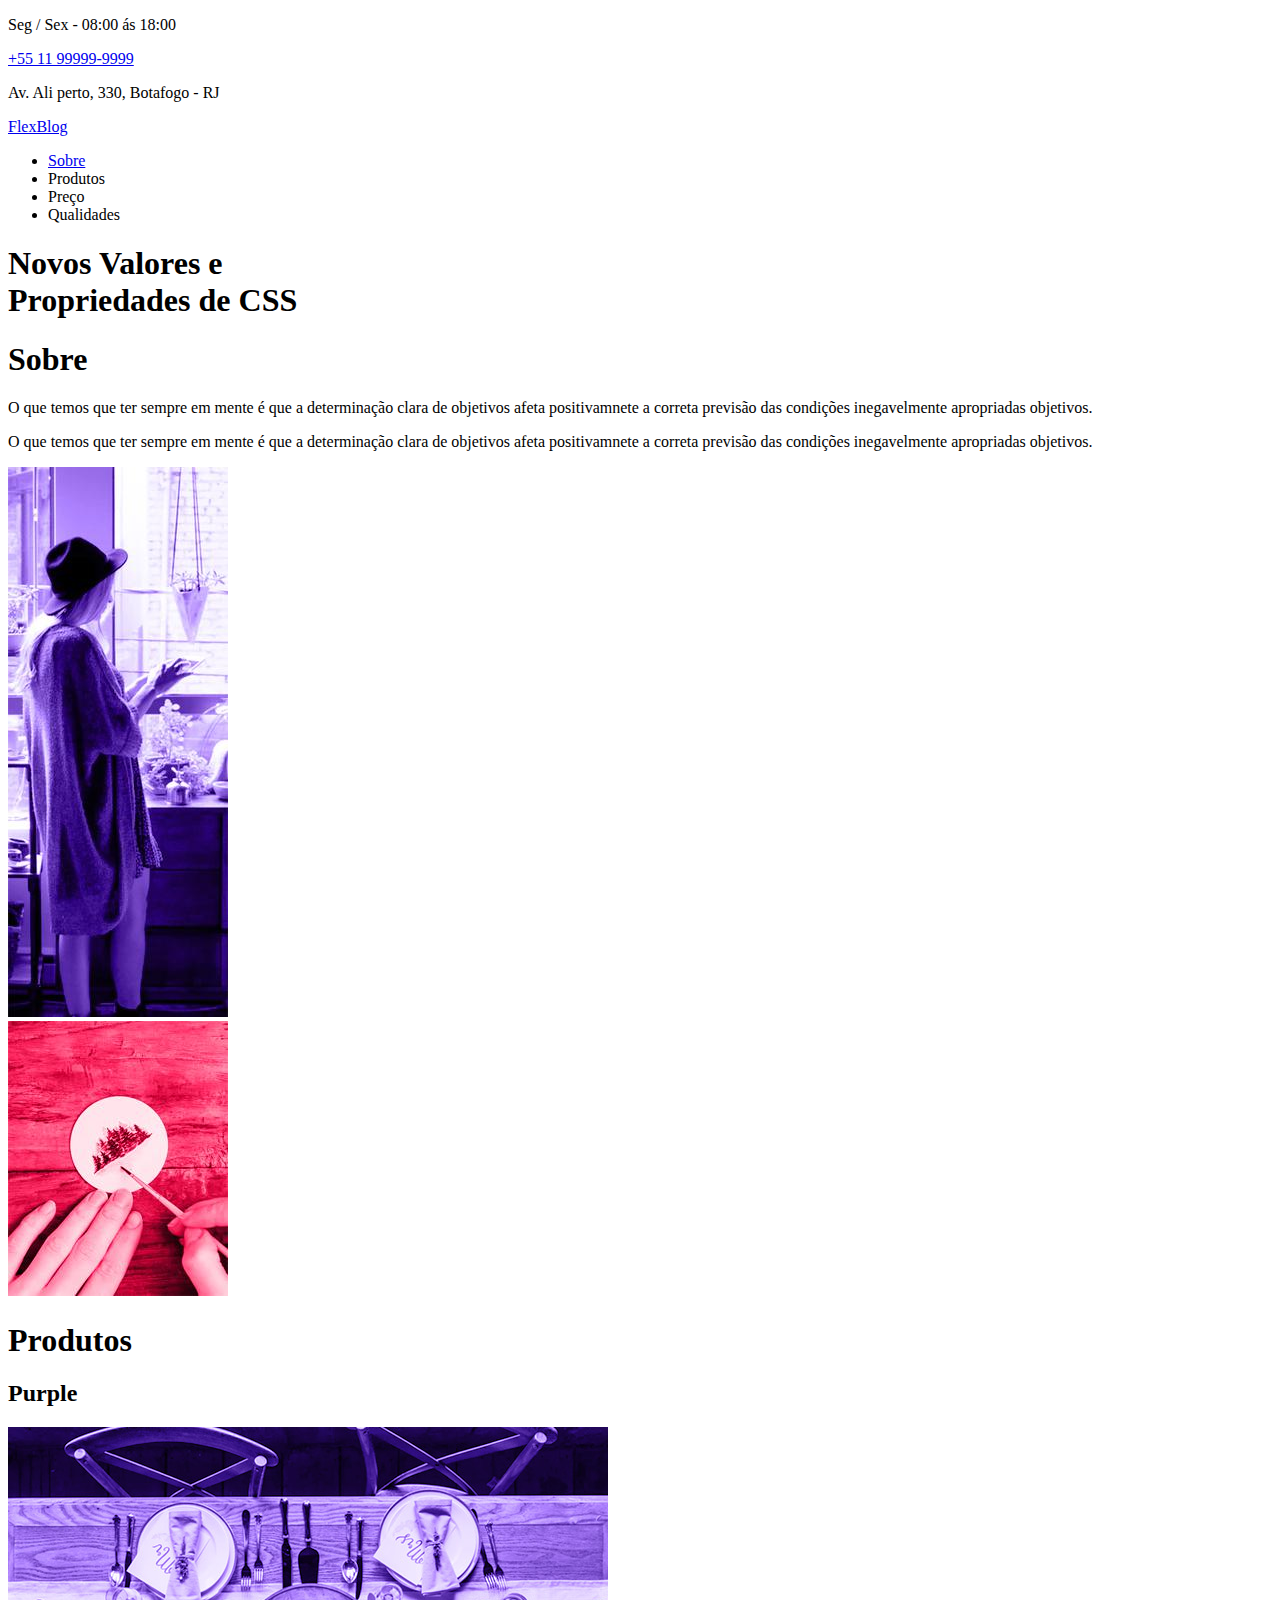
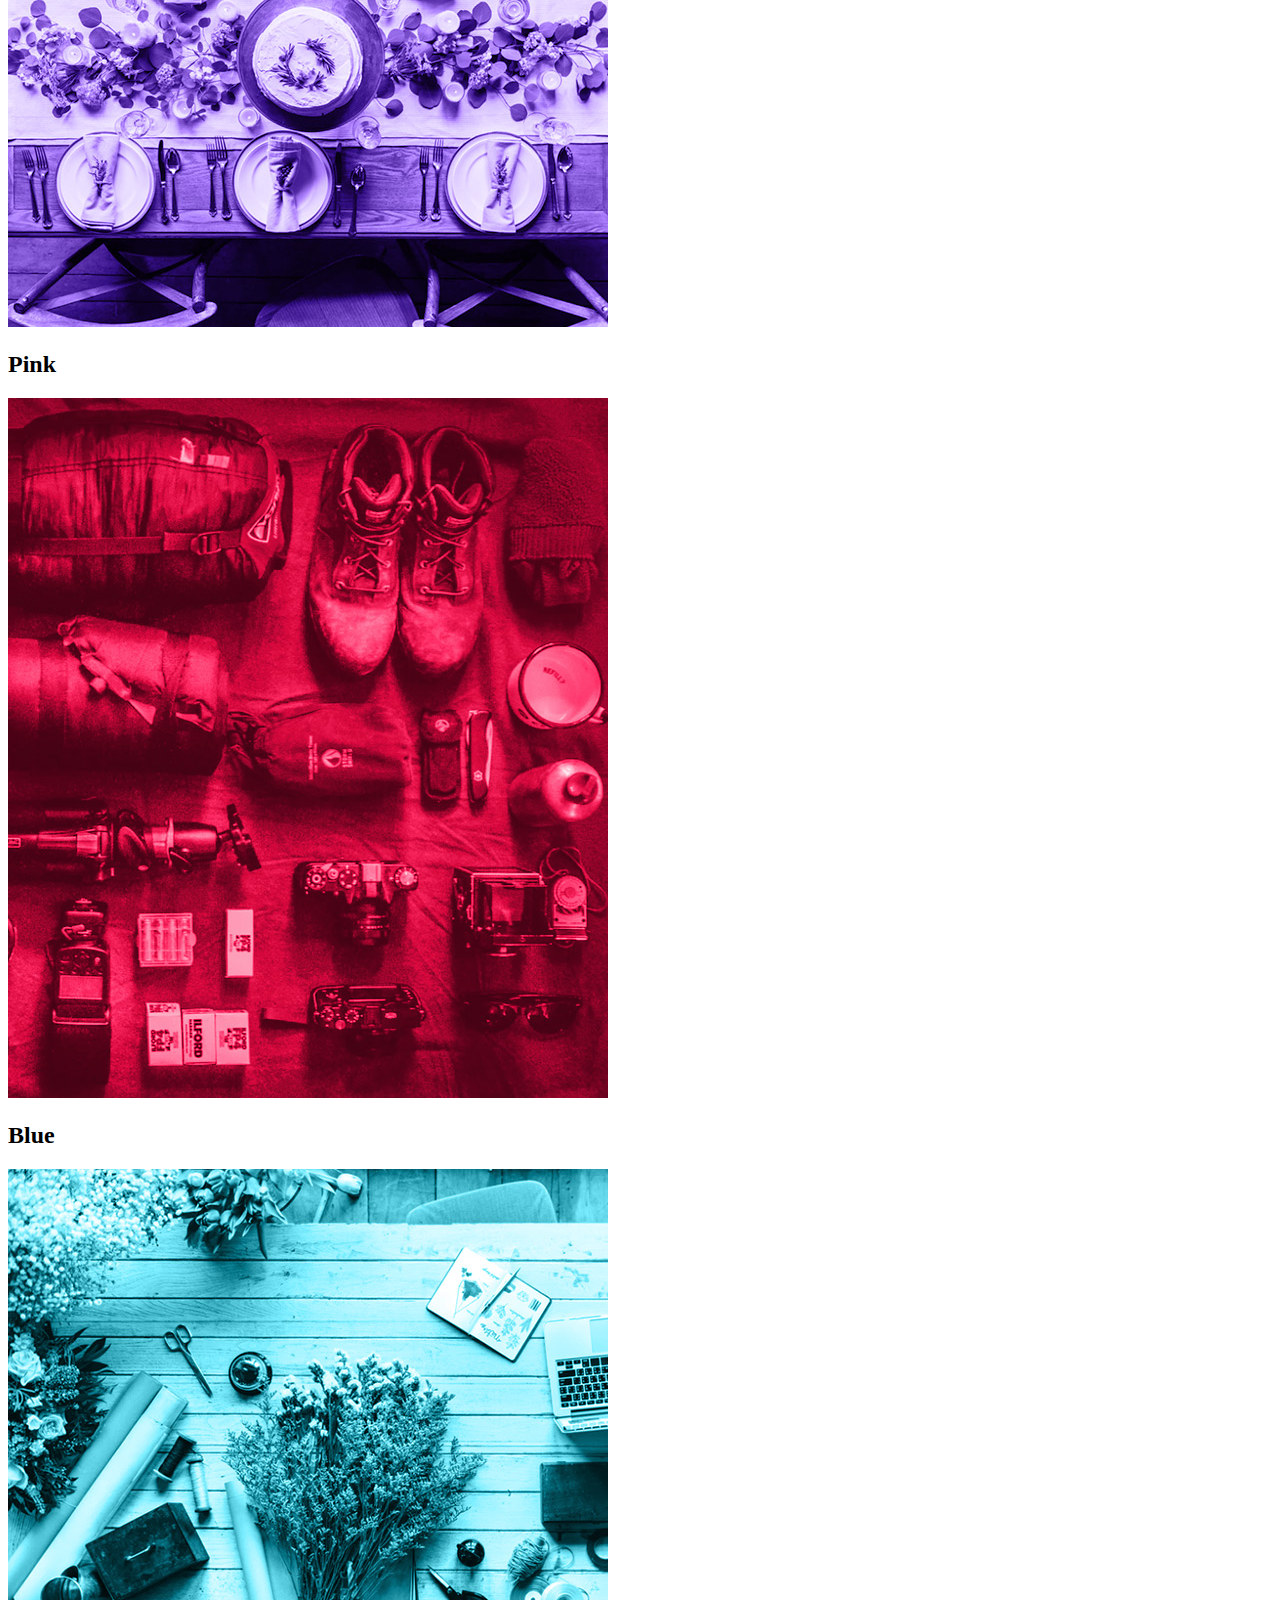
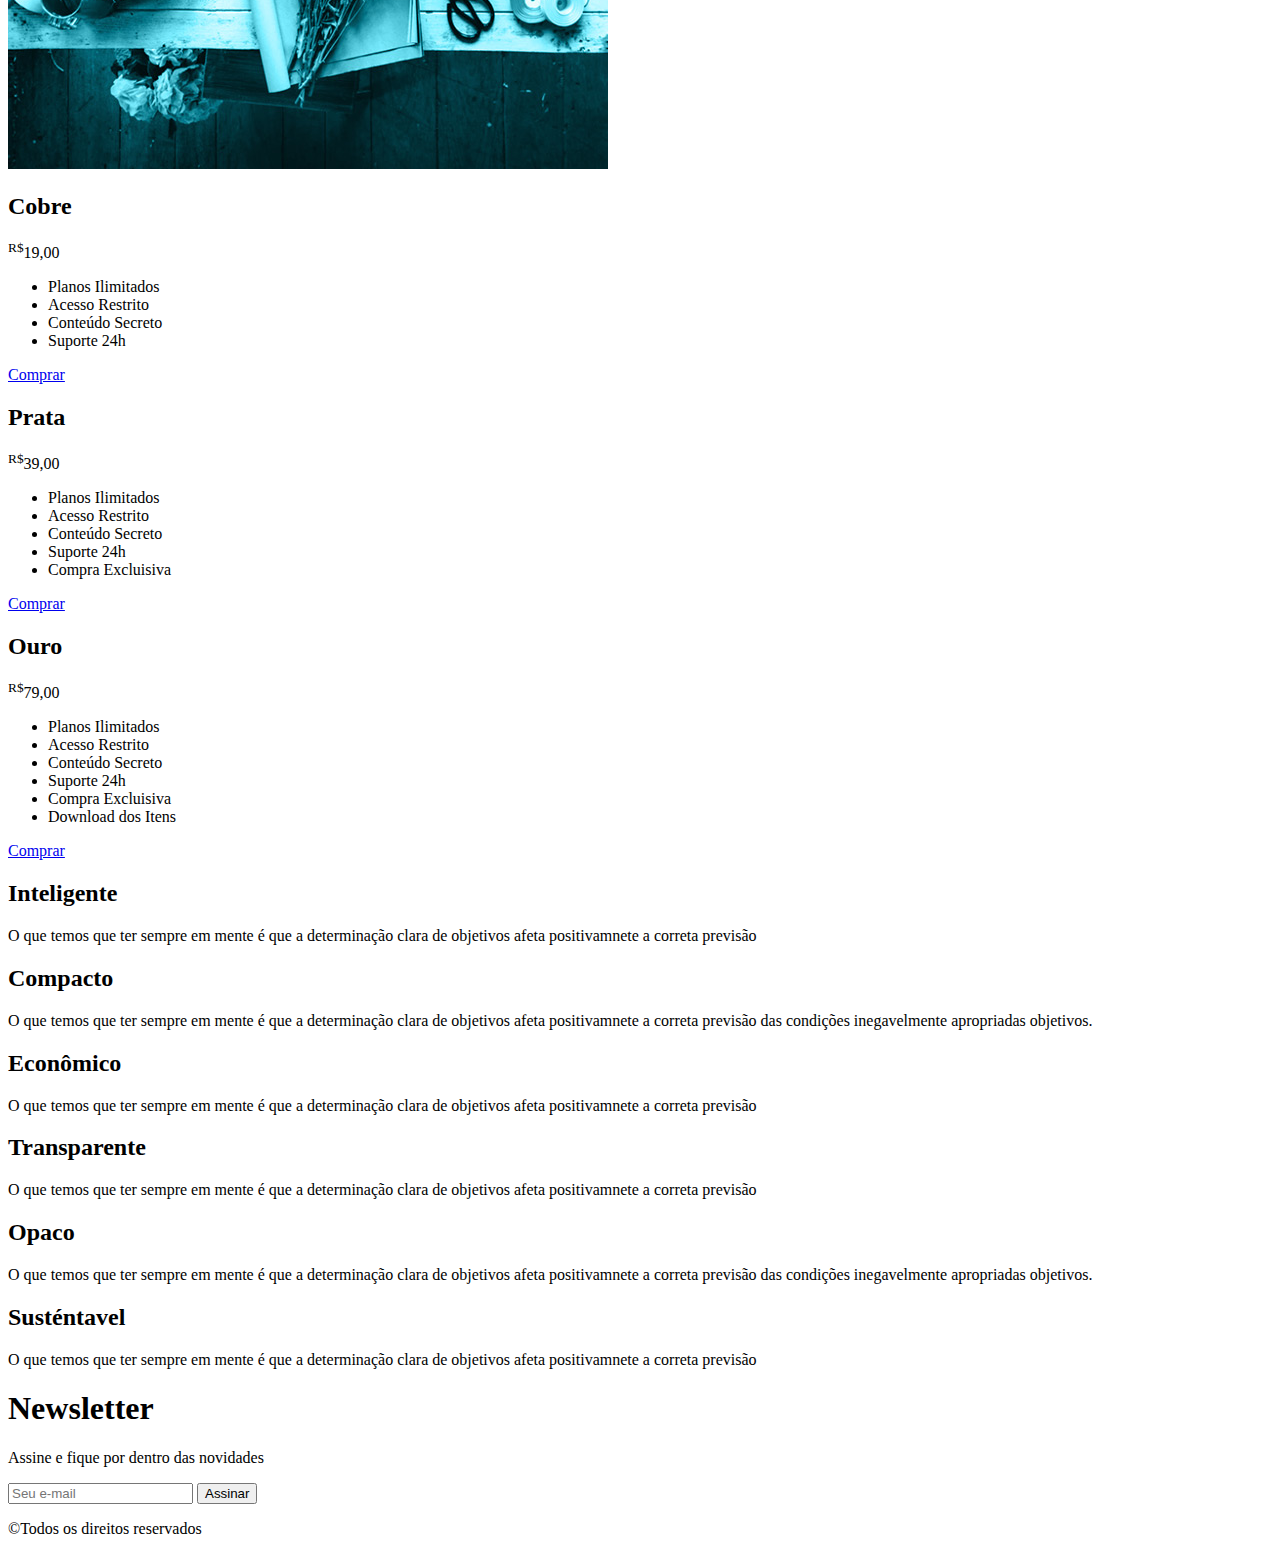
==== Projeto-Flex-Box-Origamid/index.html @ cc6c04fa "Esqueleto HTML do projeto FlexBlog do curso de flexbox da plataforma origamid" ====
<!DOCTYPE html>
<html lang="en">
<head>
  <meta charset="UTF-8">
  <meta name="viewport" content="width=device-width, initial-scale=1.0, shrink-to-fit=no">
  <link rel="stylesheet" href="css/style.css">
  <link rel="preconnect" href="https://fonts.googleapis.com">
<link rel="preconnect" href="https://fonts.gstatic.com" crossorigin>
<link href="https://fonts.googleapis.com/css2?family=Nunito:ital,wght@0,400;0,700;1,400&display=swap" rel="stylesheet">
  <title>FlexBlog</title>
</head>
<body>

  <div class="superinfo-bg">
    <div class="superinfo">
      <p>Seg / Sex - 08:00  ás 18:00 </p>
      <a href="tel:+5511999999999"> +55 11 99999-9999</a>
      <p>Av. Ali perto, 330, Botafogo - RJ </p>
    </div>

    <header class="menu-bg">
      <div class="menu">
        <div class="menu-logo">
          <a href="#">FlexBlog</a>
        </div>
        <nav>
          <ul>
            <li><a href="#sobre">Sobre</a></li>
            <li><a href="#produtos"></a>Produtos</li>
            <li><a href="#preco"></a>Preço</li>
            <li><a href="#qualidades"></a>Qualidades</li>
          </ul>
        </nav>
      </div>
    </header>

    <H1 class="introducao">Novos Valores e <br> Propriedades de CSS</H1>

      <section class="sobre" id="sobre">
        <div class="sobre-info">
          <h1>Sobre </h1>
          <P>O que temos que ter sempre em mente é que a determinação clara de objetivos  afeta positivamnete a correta previsão das condições  inegavelmente apropriadas objetivos.</P>
          <P>O que temos que ter sempre em mente é que a determinação clara de objetivos  afeta positivamnete a correta previsão das condições  inegavelmente apropriadas objetivos.</P>
        </div>
        <div class="sobre-img">
          <img src="img/sobre1.jpg" alt="sobre 1">
        </div>
        <div class="sobre-img">
          <img src="img/sobre2.jpg" alt="sobre 2">
        </div>
      </section>

      <section  class="produtos" id="produtos">
        <h1>Produtos</h1>
        <div class="produtos-container">
          <div class="produtos-item purple" >
            <h2>Purple</h2>
            <img src="img/produtos1.jpg" alt="produto 1">
          </div>
          <div class="produtos-item pink" >
            <h2>Pink</h2>
            <img src="img/produtos2.jpg" alt="produto 3">
          </div>
          <div class="produtos-item blue" >
            <h2>Blue</h2>
            <img src="img/produtos3.jpg" alt="produto 3">
          </div>
        </div>
      </section>

      <section class="preco" id="preco">
        <div class="preco-item">
          <h2>Cobre</h2>
          <span><sup>R$</sup>19,00</span>
       
        <ul>
          <li>Planos Ilimitados</li>
          <li>Acesso Restrito</li>
          <li>Conteúdo Secreto</li>
          <li>Suporte 24h</li>
        </ul>
        <a href="#">Comprar</a>
      </div>
      </section>
      
      <section class="preco" id="preco">
        <div class="preco-item">
          <h2>Prata</h2>
          <span><sup>R$</sup>39,00</span>
       
        <ul>
          <li>Planos Ilimitados</li>
          <li>Acesso Restrito</li>
          <li>Conteúdo Secreto</li>
          <li>Suporte 24h</li>
          <li>Compra Excluisiva</li>
        </ul>
        <a href="#">Comprar</a>
      </div>
      </section>

      <section class="preco" id="preco">
        <div class="preco-item">
          <h2>Ouro</h2>
          <span><sup>R$</sup>79,00</span>
       
        <ul>
          <li>Planos Ilimitados</li>
          <li>Acesso Restrito</li>
          <li>Conteúdo Secreto</li>
          <li>Suporte 24h</li>
          <li>Compra Excluisiva</li>
          <li>Download dos Itens</li>
        </ul>
        <a href="#">Comprar</a>
      </div>
      </section>

      <section class="qualidade" id="qualidade">
        <div class="qualidade-info">
          <h2>Inteligente</h2>
          <p>O que temos que ter sempre em mente é que a determinação clara de objetivos  afeta positivamnete a correta previsão </p>
        </div>
        <div class="qualidade-info">
          <h2>Compacto</h2>
          <p>O que temos que ter sempre em mente é que a determinação clara de objetivos  afeta positivamnete a correta previsão das condições  inegavelmente apropriadas objetivos. </p>
        </div>
        <div class="qualidade-info">
          <h2>Econômico</h2>
          <p>O que temos que ter sempre em mente é que a determinação clara de objetivos  afeta positivamnete a correta previsão </p>
        </div> 
        <div class="qualidade-info">
          <h2>Transparente</h2>
          <p>O que temos que ter sempre em mente é que a determinação clara de objetivos  afeta positivamnete a correta previsão </p>
        </div>
        <div class="qualidade-info">
          <h2>Opaco</h2>
          <p>O que temos que ter sempre em mente é que a determinação clara de objetivos  afeta positivamnete a correta previsão das condições  inegavelmente apropriadas objetivos.</p>
        </div>
        <div class="qualidade-info">
          <h2>Susténtavel</h2>
          <p>O que temos que ter sempre em mente é que a determinação clara de objetivos  afeta positivamnete a correta previsão </p>
        </div>
      </section>

      <section class="newsletter">
        <div class="newsletter-info">
          <h1>Newsletter</h1>
          <p>Assine e fique por dentro das novidades</p>
          <form action="" class="newsletter-form">
           <input type="text" placeholder="Seu e-mail">
           <button type="submit">Assinar</button>
          </form>
        </div>
      </section>
      <footer class="footer">
        <p> &copy;Todos os direitos reservados </p>
      </footer>
</body>
</html>
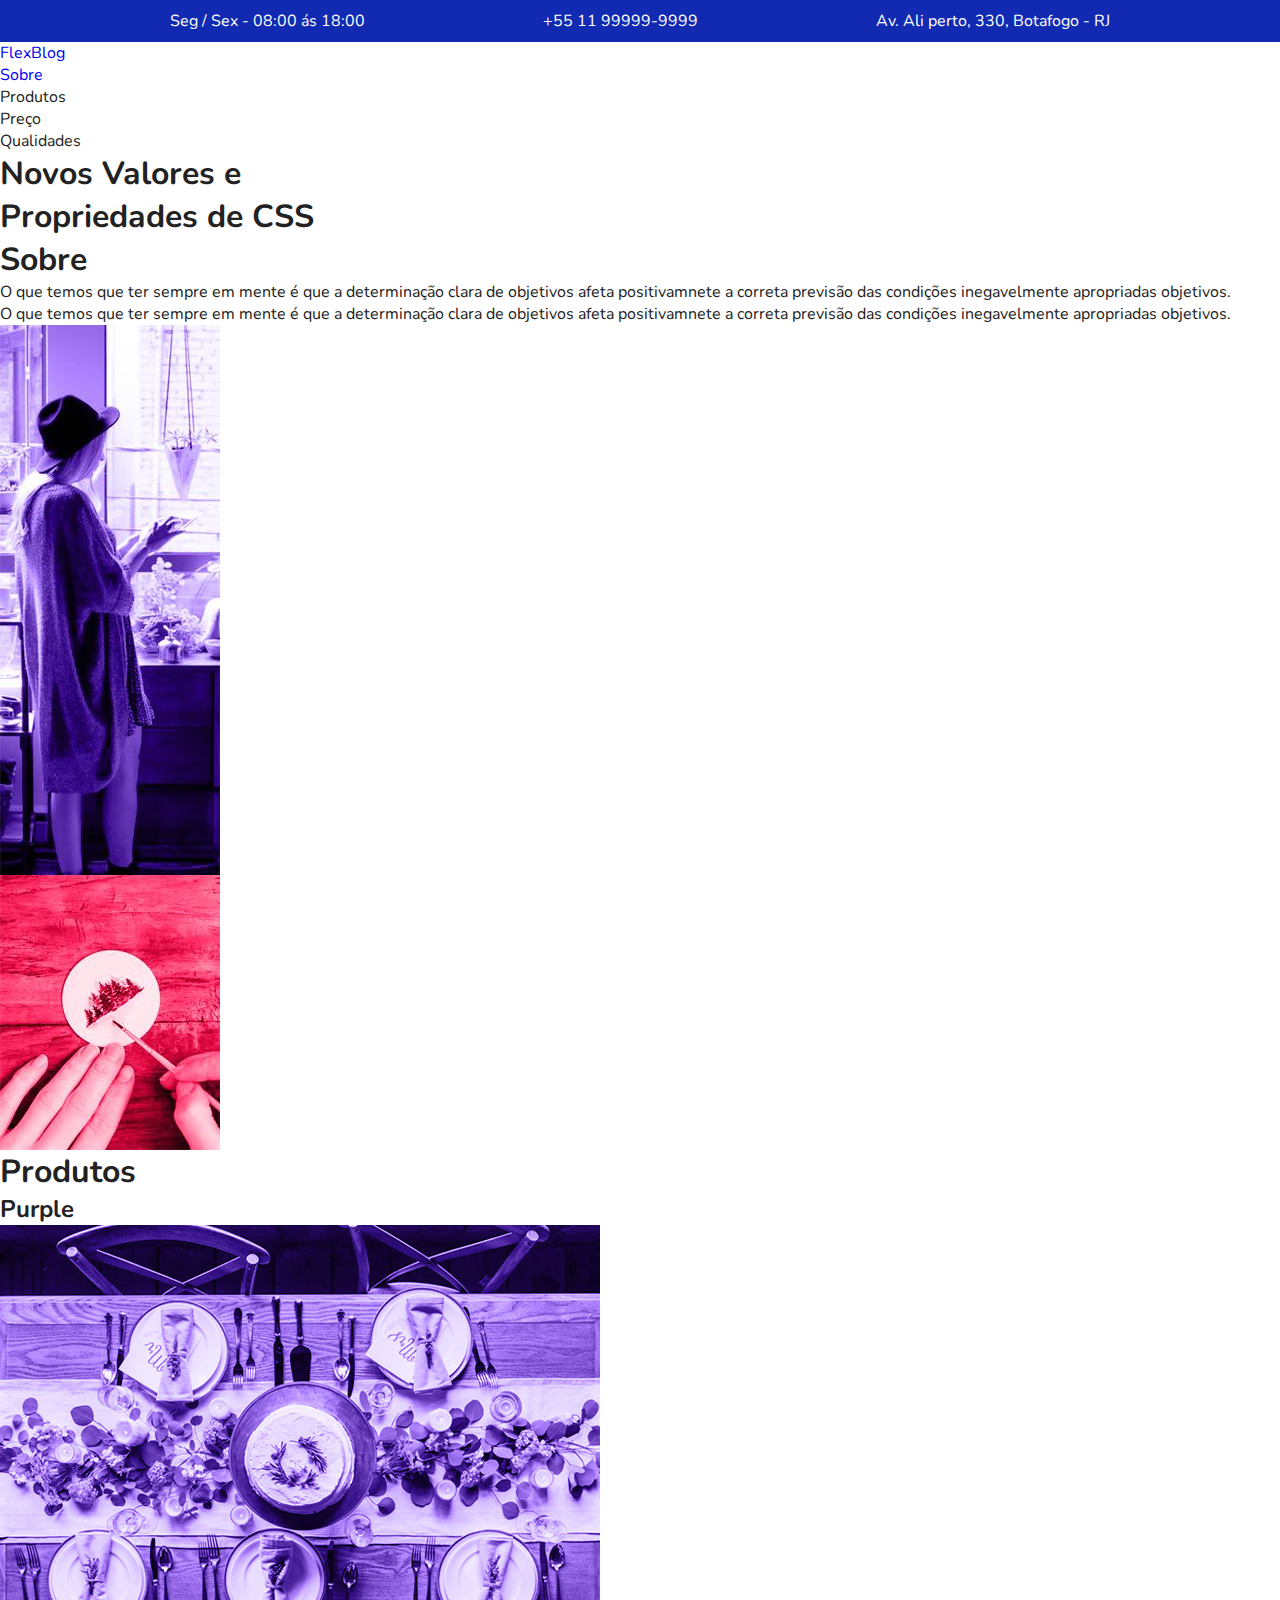
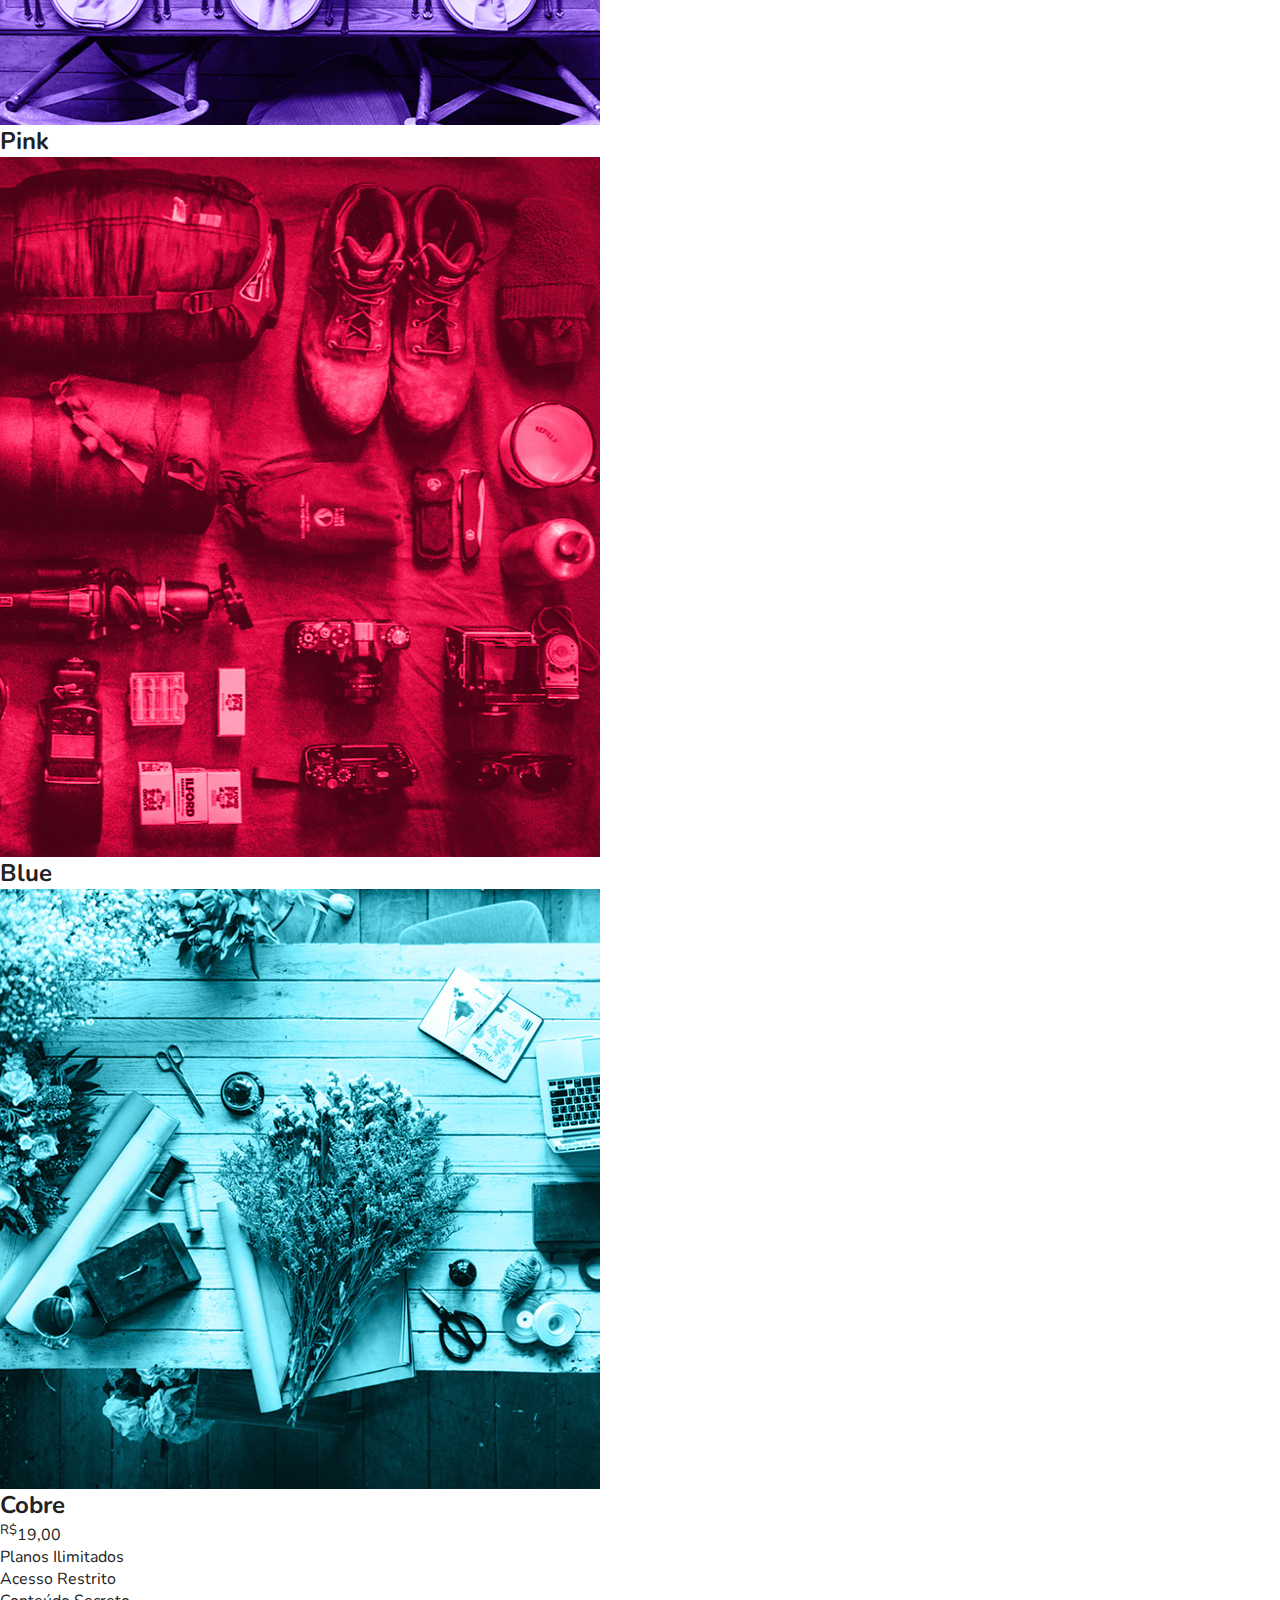
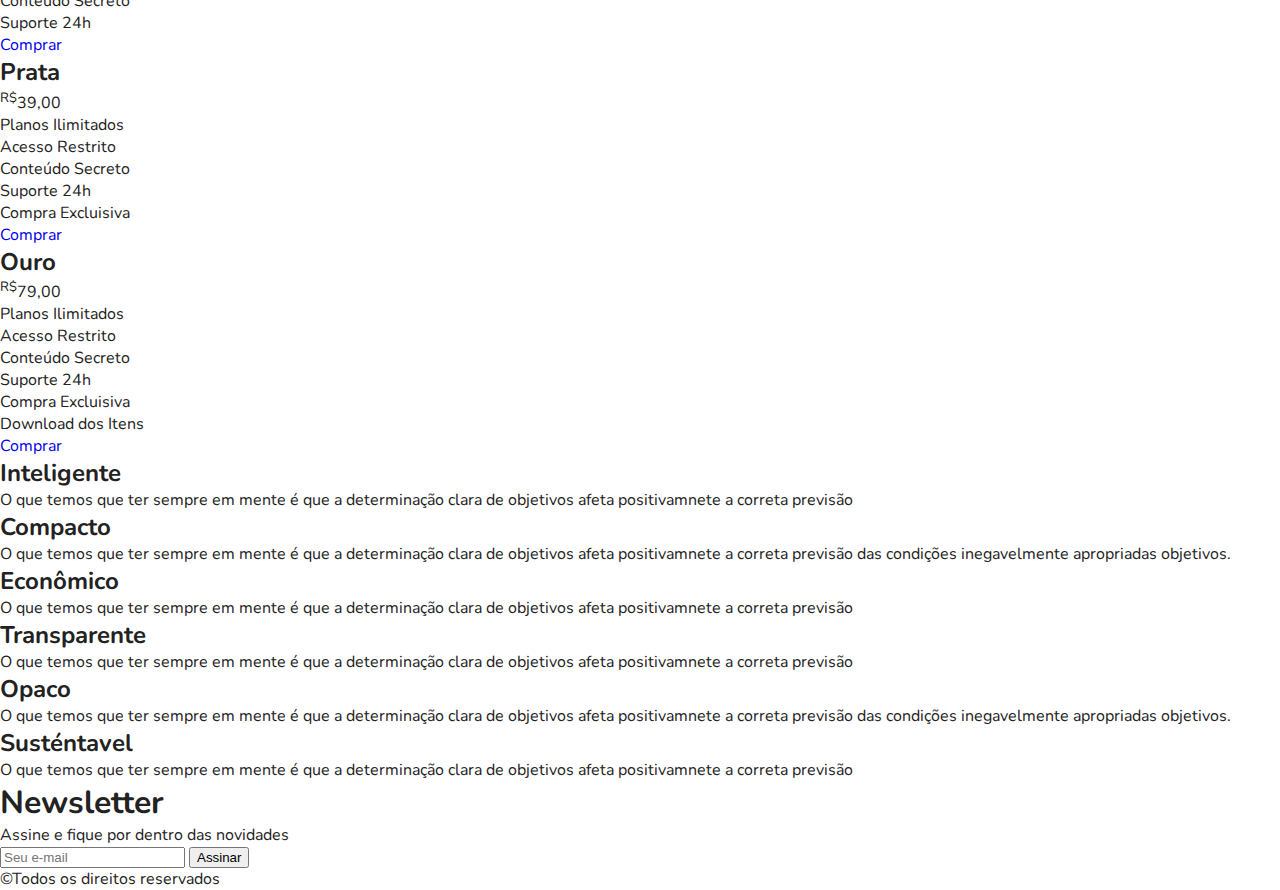
==== commit 0c1184b1: "Adicionando os primeiros estilos" ====
--- a/Projeto-Flex-Box-Origamid/index.html
+++ b/Projeto-Flex-Box-Origamid/index.html
@@ -16,6 +16,7 @@
       <p>Seg / Sex - 08:00  ás 18:00 </p>
       <a href="tel:+5511999999999"> +55 11 99999-9999</a>
       <p>Av. Ali perto, 330, Botafogo - RJ </p>
+    </div>
     </div>
 
     <header class="menu-bg">
--- a/Projeto-Flex-Box-Origamid/css/style.css
+++ b/Projeto-Flex-Box-Origamid/css/style.css
@@ -0,0 +1,41 @@
+body, h1, h2, p, ul, li, a{
+  margin: 0px;
+  padding: 0px;
+}
+body{
+  font-family:"Nunito"!important;
+  color: #222;
+
+}
+li {
+  list-style: none;
+}
+a{
+  text-decoration: none;
+}
+ img{
+  display: block;
+  max-width: 100%;
+ }
+ *{
+  box-sizing: border-box;
+ }
+ /* Superinfo */
+ .superinfo-bg{
+  background: #122ab2;
+  color: white;
+ }
+ .superinfo{
+  max-width: 960px;
+  margin: 0 auto;
+  display: flex;
+  justify-content: space-between;
+  flex-wrap: wrap;
+  padding-top: 10px;
+ }
+ .superinfo p, .superinfo a{
+  margin: 0 10px 10px 10px;
+ }
+.superinfo a {
+  color: white;
+}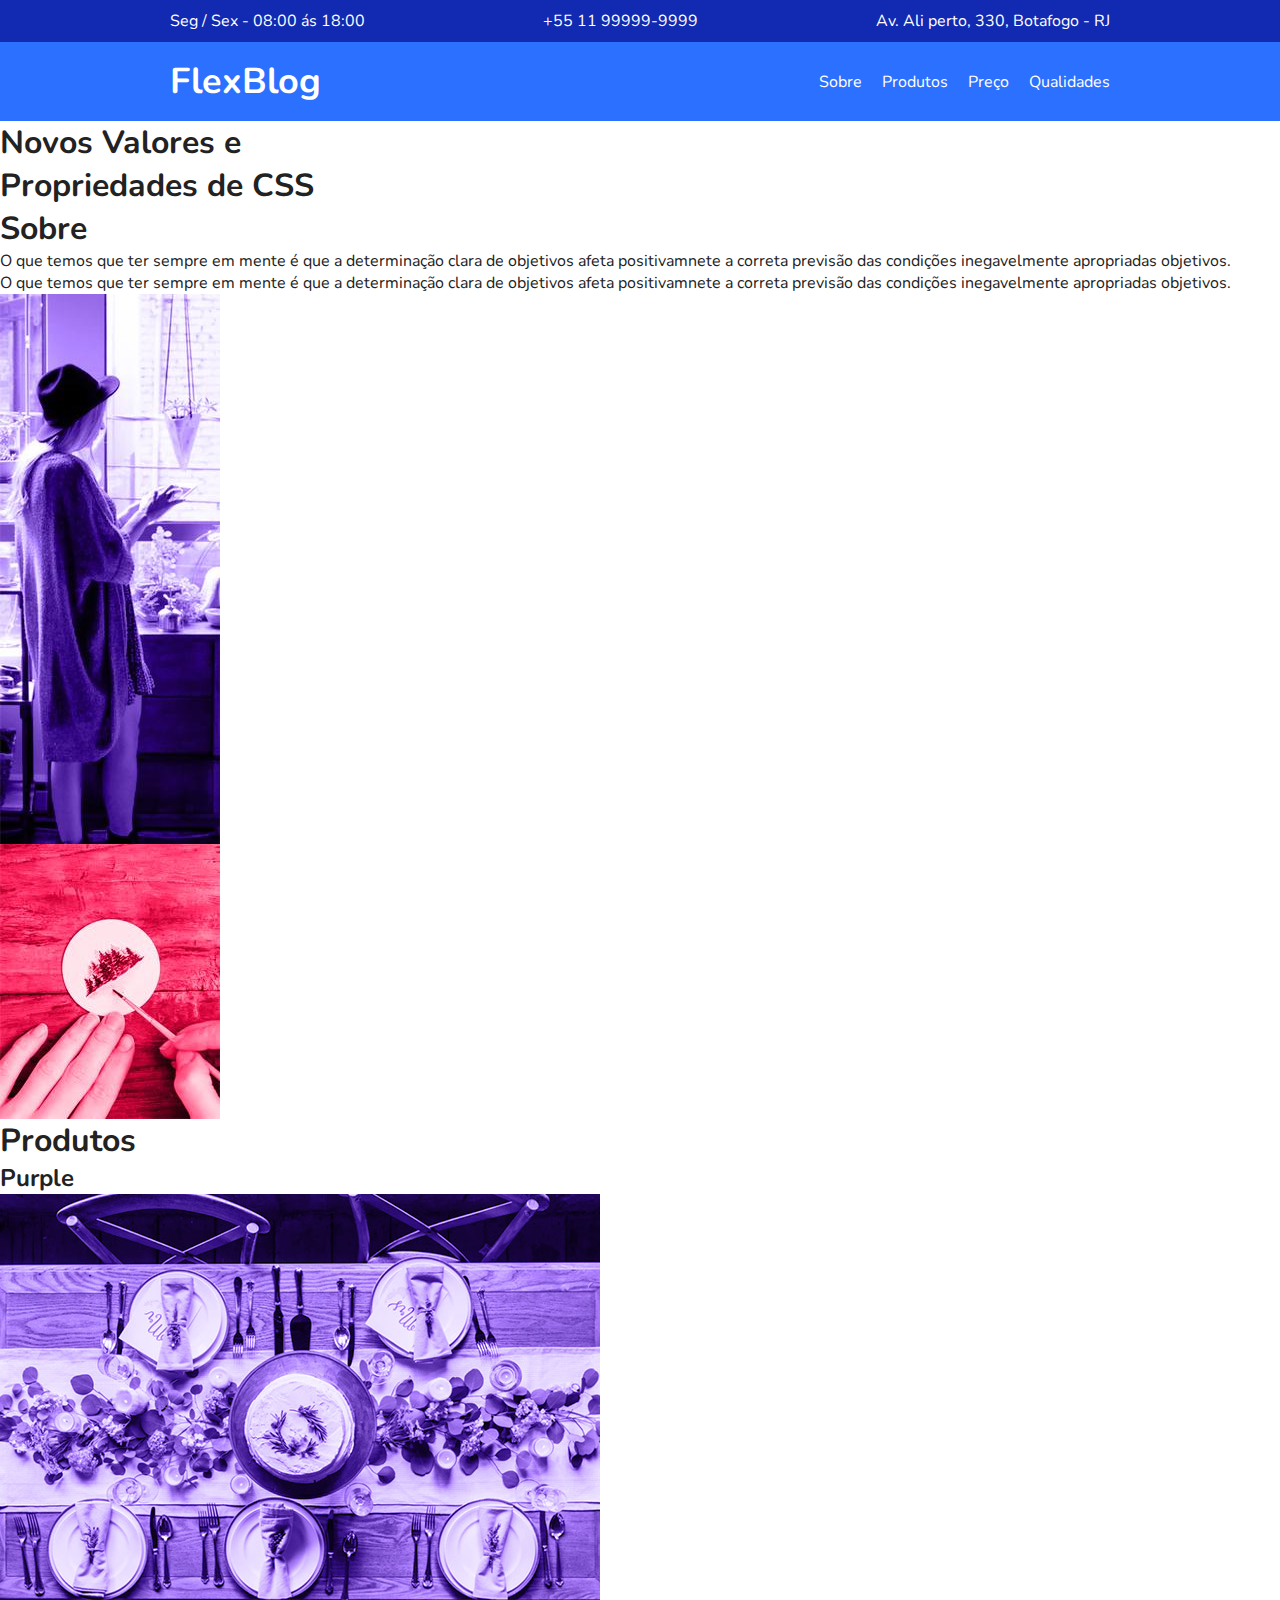
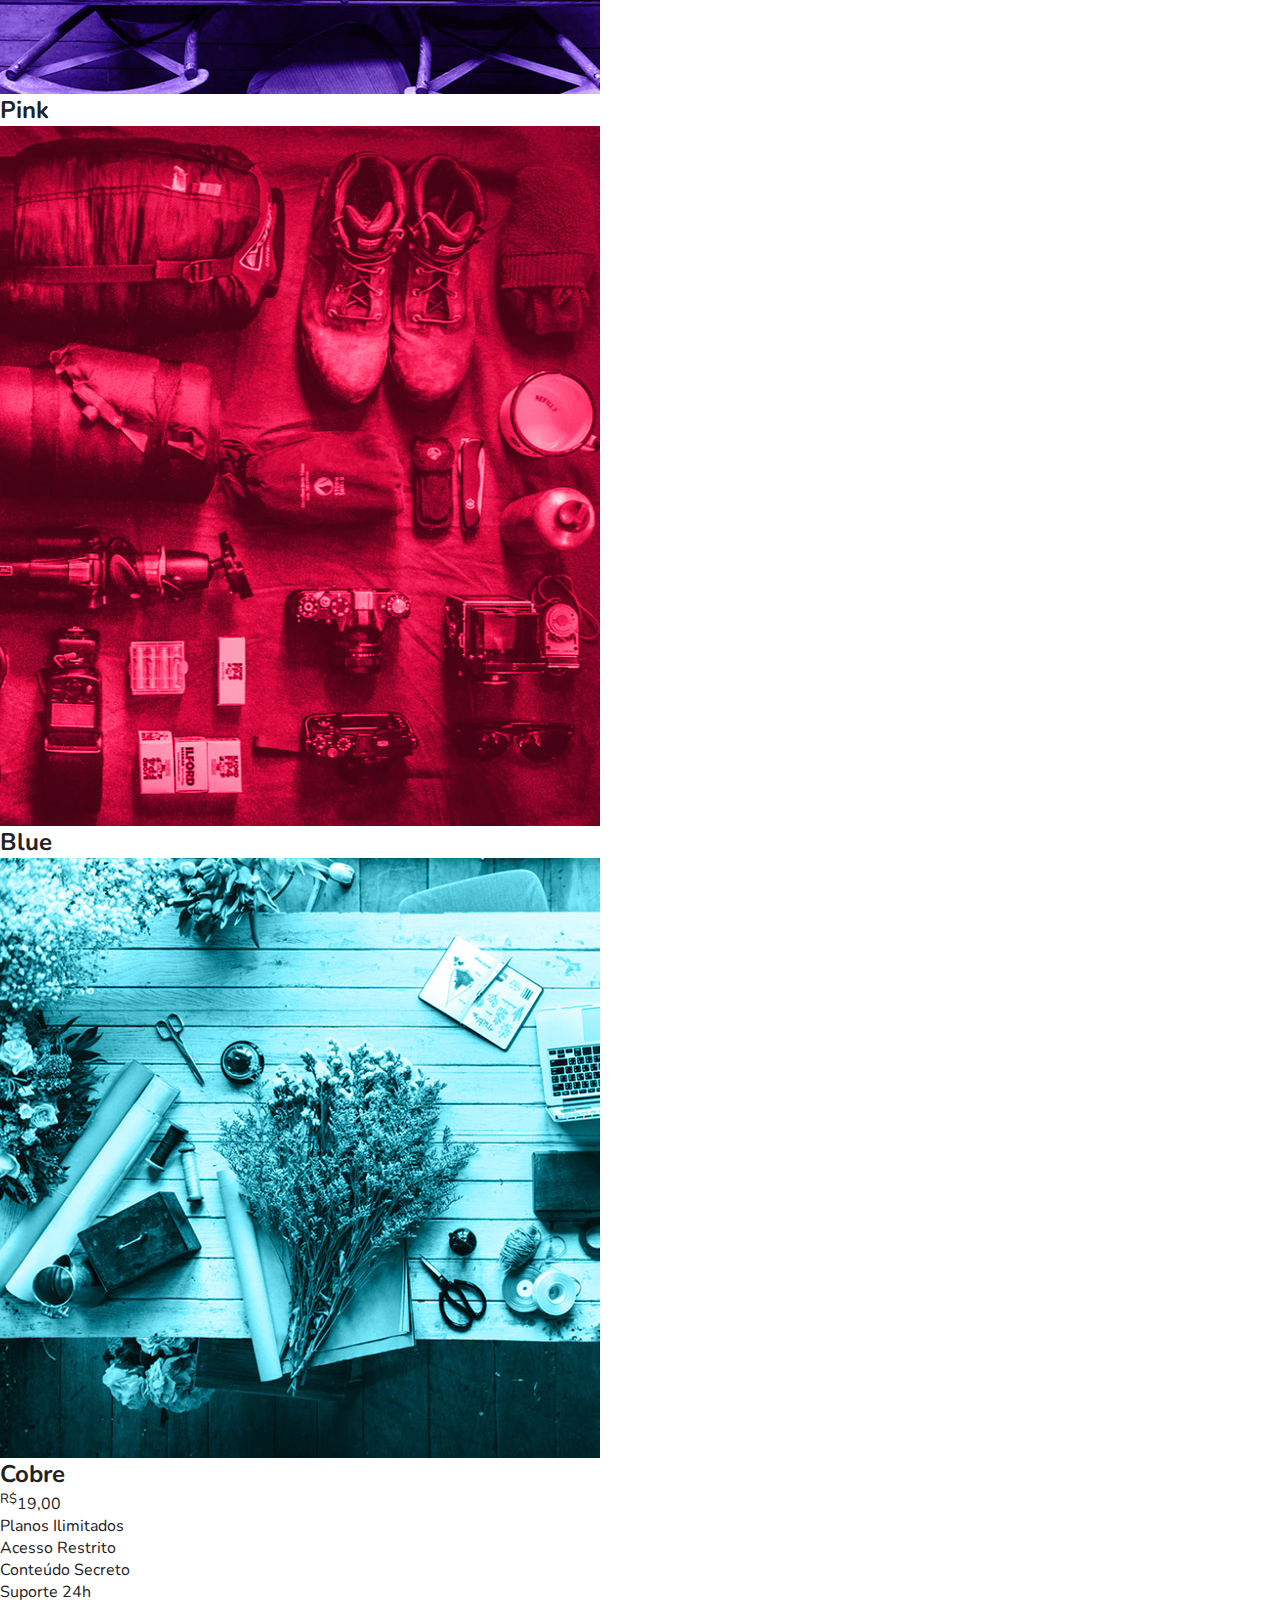
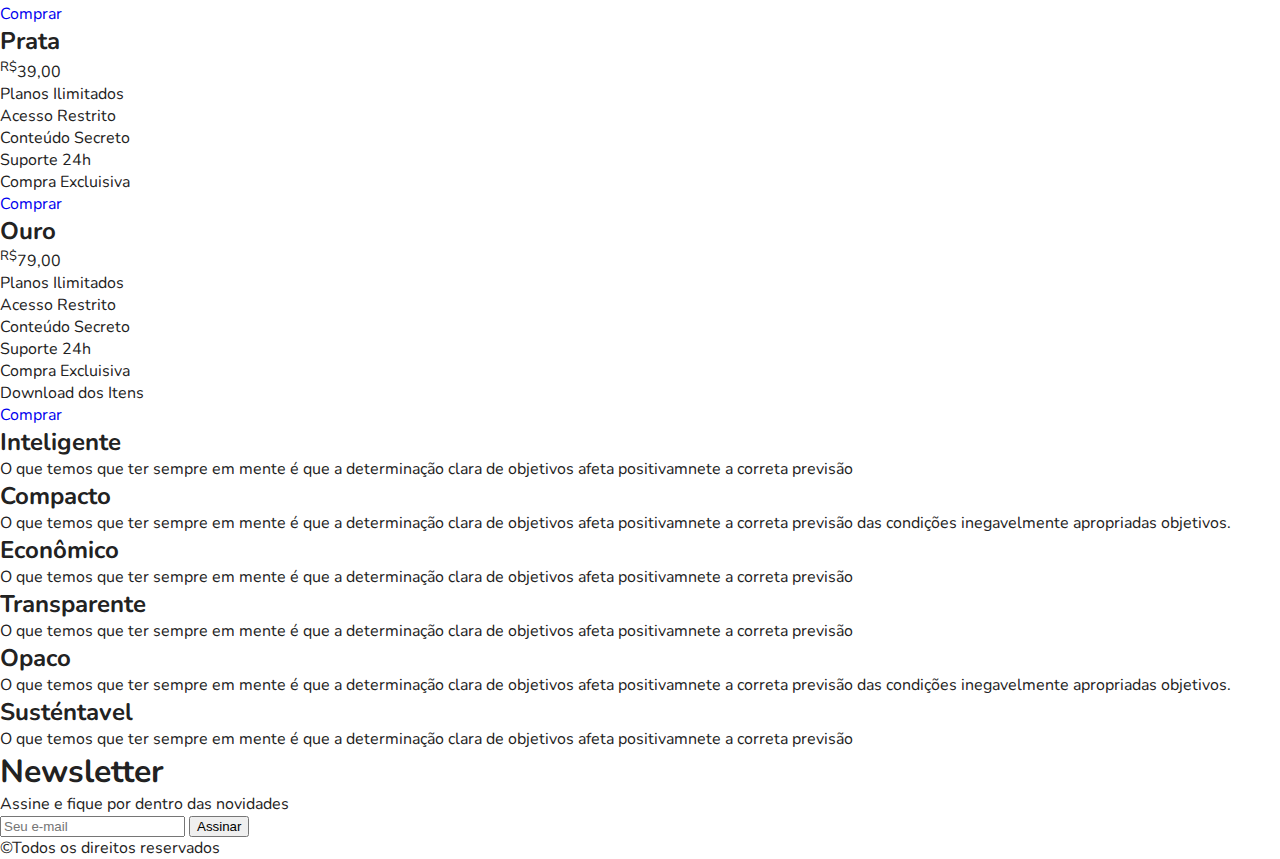
==== commit f3426103: "Estilizando o menu" ====
--- a/Projeto-Flex-Box-Origamid/index.html
+++ b/Projeto-Flex-Box-Origamid/index.html
@@ -1,5 +1,5 @@
 <!DOCTYPE html>
-<html lang="en">
+<html lang="pt-br">
 <head>
   <meta charset="UTF-8">
   <meta name="viewport" content="width=device-width, initial-scale=1.0, shrink-to-fit=no">
@@ -24,12 +24,12 @@
         <div class="menu-logo">
           <a href="#">FlexBlog</a>
         </div>
-        <nav>
+        <nav class="menu-nav">
           <ul>
             <li><a href="#sobre">Sobre</a></li>
-            <li><a href="#produtos"></a>Produtos</li>
-            <li><a href="#preco"></a>Preço</li>
-            <li><a href="#qualidades"></a>Qualidades</li>
+            <li><a href="#produtos">Produtos</a></li>
+            <li><a href="#preco">Preço</a></li>
+            <li><a href="#qualidades">Qualidades</a></li>
           </ul>
         </nav>
       </div>
--- a/Projeto-Flex-Box-Origamid/css/style.css
+++ b/Projeto-Flex-Box-Origamid/css/style.css
@@ -3,10 +3,10 @@
   padding: 0px;
 }
 body{
-  font-family:"Nunito"!important;
+ font-family: 'Nunito' !important;
   color: #222;
+}
 
-}
 li {
   list-style: none;
 }
@@ -38,4 +38,37 @@
  }
 .superinfo a {
   color: white;
+}
+/* Menu */
+ .menu-bg{
+  background: #2c70ff;
+ }
+ .menu{
+    max-width: 960px;
+    margin: 0 auto;
+    padding: 15px 0px;
+    display: flex;
+    flex-wrap: wrap;
+    justify-content: space-between;
+    align-items: center;
+ }
+ .menu a{
+  color: white;
+ }
+.menu-logo a{
+  font-size: 2.25em;
+  font-weight: bold;
+  margin: 0px 10px;
+}
+.menu-nav ul{
+  display: flex;
+  flex-wrap: wrap;
+}
+.menu-nav a{
+  font: 1.25em;
+  display: block;
+  padding: 10px;
+}
+.menu-nav a:hover{
+color: #122ab2;
 }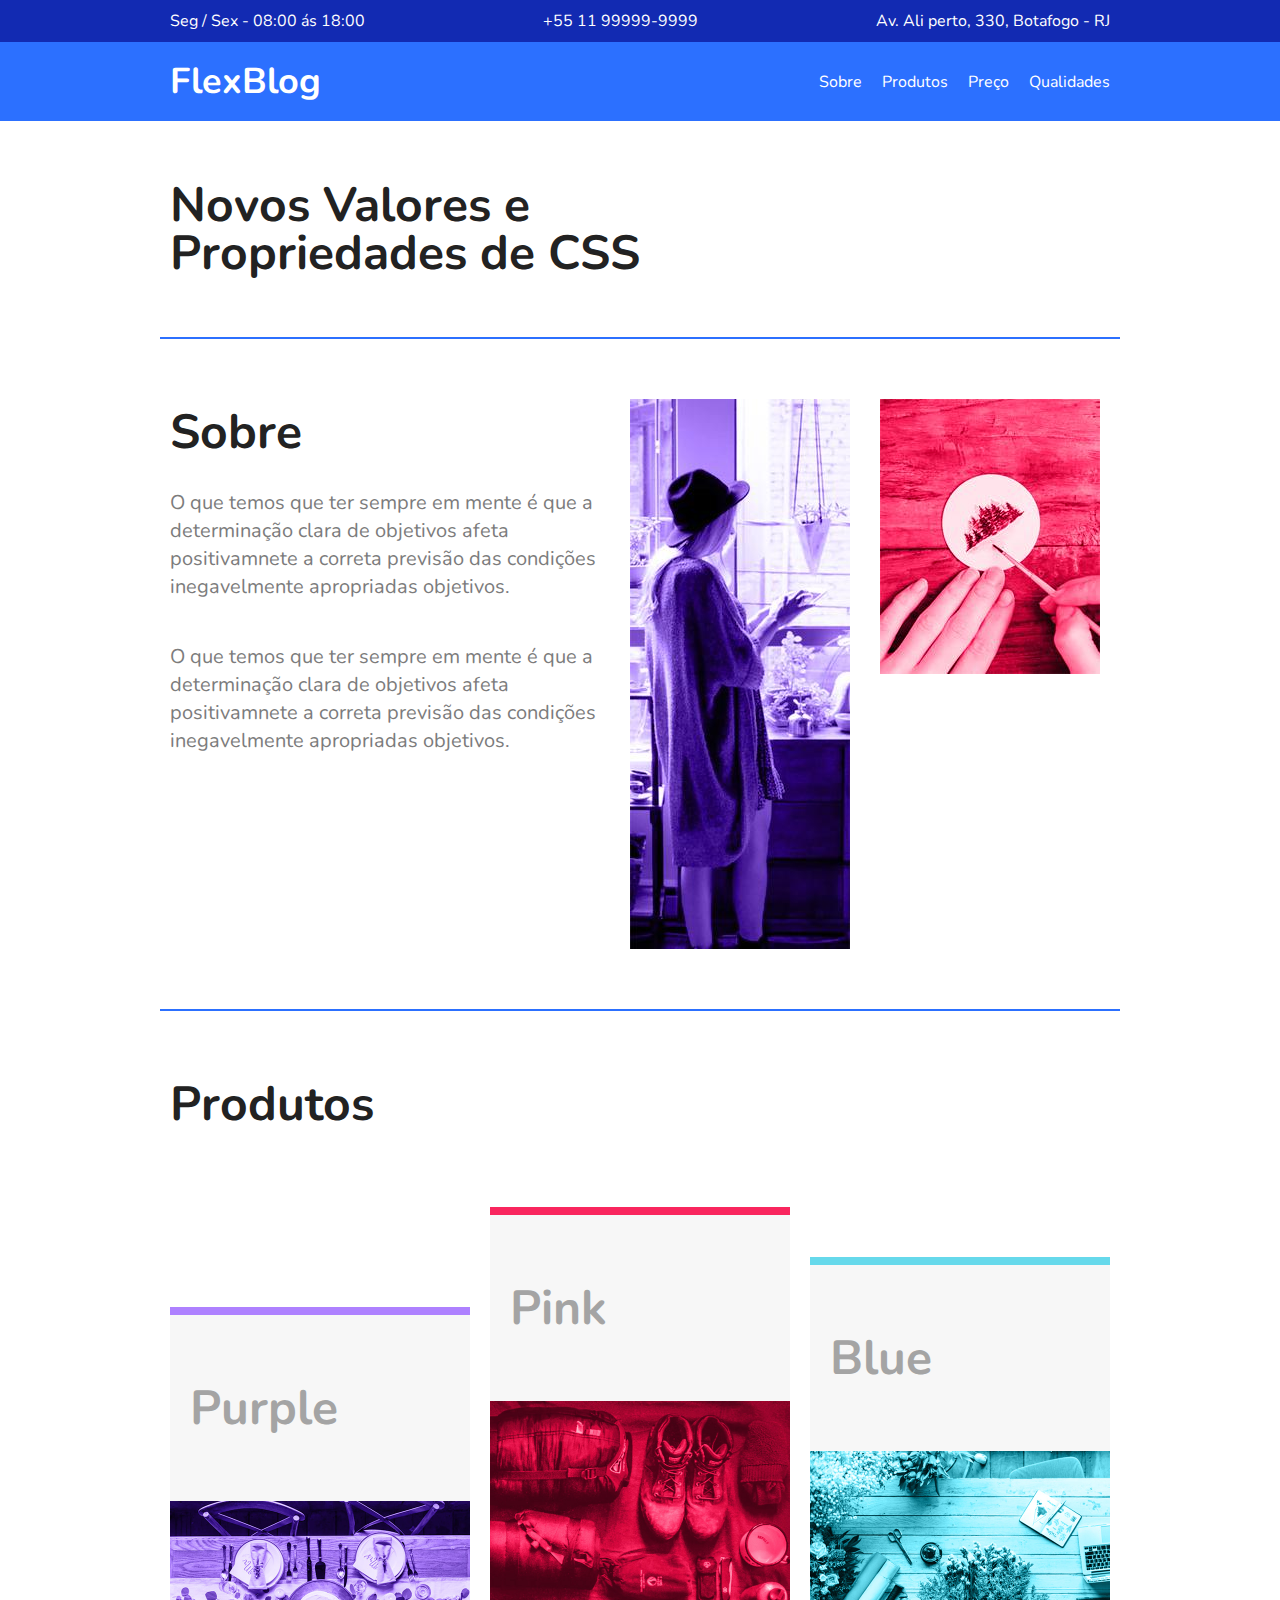
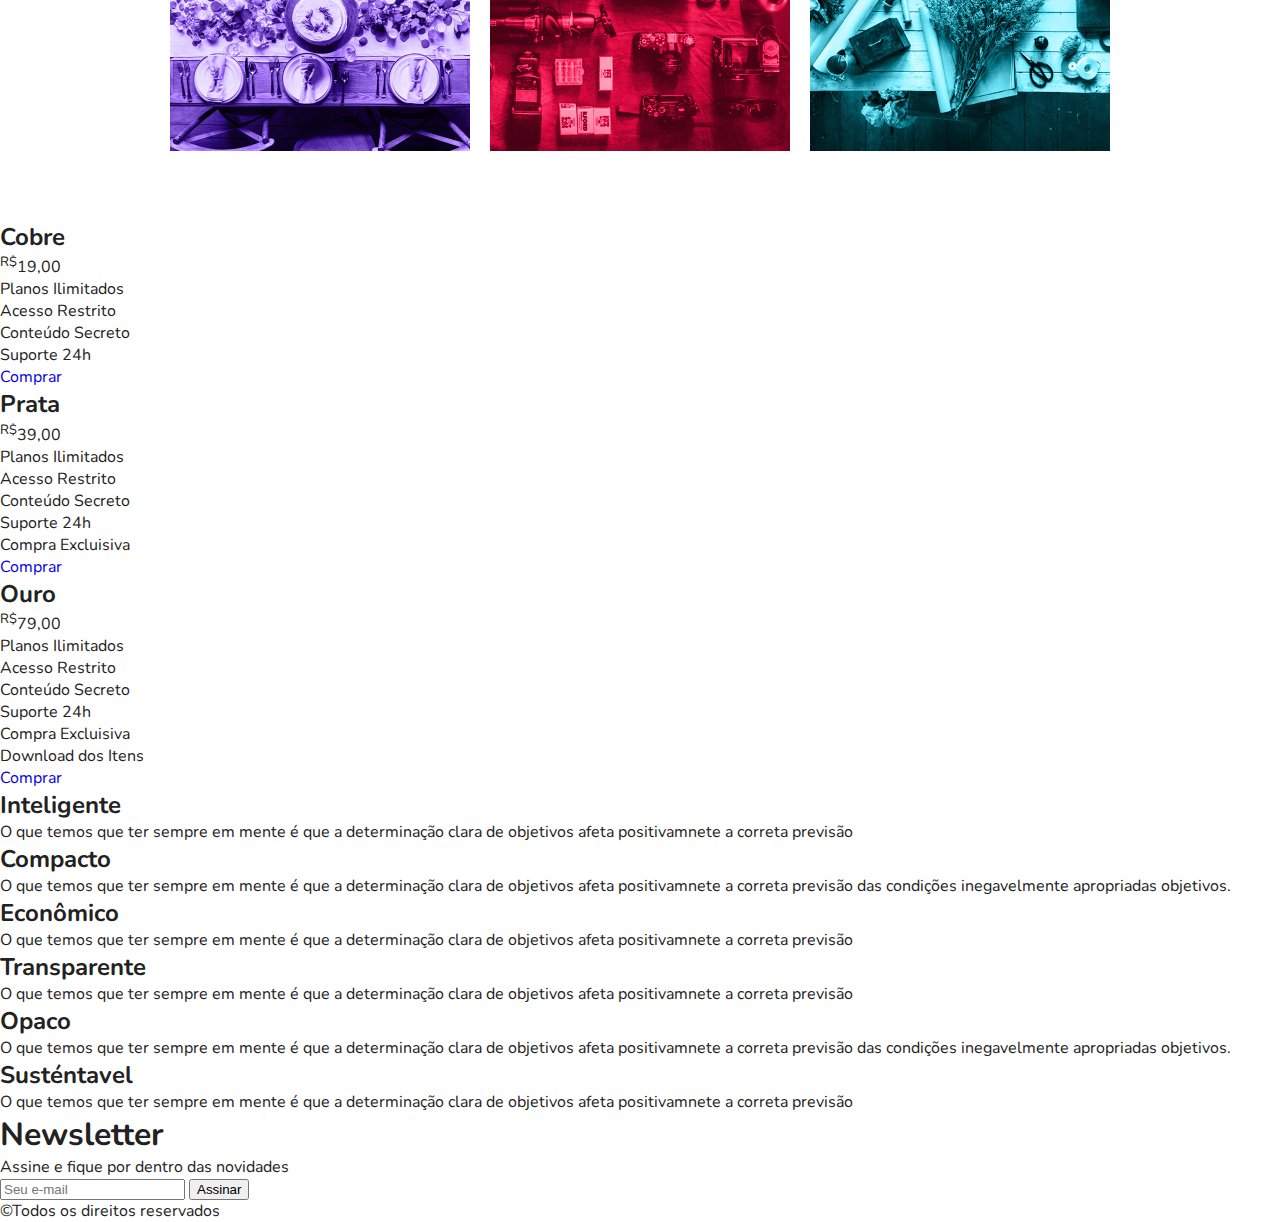
==== commit 28753134: "Estilizando a section de produtos" ====
--- a/Projeto-Flex-Box-Origamid/index.html
+++ b/Projeto-Flex-Box-Origamid/index.html
@@ -4,9 +4,6 @@
   <meta charset="UTF-8">
   <meta name="viewport" content="width=device-width, initial-scale=1.0, shrink-to-fit=no">
   <link rel="stylesheet" href="css/style.css">
-  <link rel="preconnect" href="https://fonts.googleapis.com">
-<link rel="preconnect" href="https://fonts.gstatic.com" crossorigin>
-<link href="https://fonts.googleapis.com/css2?family=Nunito:ital,wght@0,400;0,700;1,400&display=swap" rel="stylesheet">
   <title>FlexBlog</title>
 </head>
 <body>
@@ -40,7 +37,7 @@
       <section class="sobre" id="sobre">
         <div class="sobre-info">
           <h1>Sobre </h1>
-          <P>O que temos que ter sempre em mente é que a determinação clara de objetivos  afeta positivamnete a correta previsão das condições  inegavelmente apropriadas objetivos.</P>
+          <P>O que temos que ter sempre em mente é que a determinação clara de objetivos  afeta positivamnete a correta previsão das condições  inegavelmente apropriadas objetivos.</P><br>
           <P>O que temos que ter sempre em mente é que a determinação clara de objetivos  afeta positivamnete a correta previsão das condições  inegavelmente apropriadas objetivos.</P>
         </div>
         <div class="sobre-img">
--- a/Projeto-Flex-Box-Origamid/css/style.css
+++ b/Projeto-Flex-Box-Origamid/css/style.css
@@ -1,3 +1,6 @@
+@import url('https://fonts.googleapis.com/css2?family=Mooli&family=Nunito:ital,wght@0,400;0,700;1,400&display=swap');
+
+
 body, h1, h2, p, ul, li, a{
   margin: 0px;
   padding: 0px;
@@ -43,14 +46,14 @@
  .menu-bg{
   background: #2c70ff;
  }
- .menu{
-    max-width: 960px;
-    margin: 0 auto;
-    padding: 15px 0px;
-    display: flex;
-    flex-wrap: wrap;
-    justify-content: space-between;
-    align-items: center;
+.menu{
+  max-width: 960px;
+  margin: 0 auto;
+  padding: 15px 0px;
+  display: flex;
+  flex-wrap: wrap;
+  justify-content: space-between;
+  align-items: center;
  }
  .menu a{
   color: white;
@@ -71,4 +74,76 @@
 }
 .menu-nav a:hover{
 color: #122ab2;
+}
+ /* INtrodução */
+ .introducao{
+  font-size: 3em;
+  line-height: 1;
+  max-width: 960px;
+  margin: 0 auto;
+  padding: 60px 10px;
+ }
+
+ /* Sobre */
+.sobre{
+  border-top: 2px solid #2c70ff;
+  border-bottom: 2px solid #2c70ff;
+  max-width: 960px;
+  margin: 0 auto;
+  padding: 60px 0px;
+  display: flex;
+  flex-wrap: wrap;
+
+}
+.sobre-info{
+flex: 2 1 300px;
+margin: 0 10px;
+}
+.sobre-info h1{
+  font-size: 3em;
+  margin-bottom:.5em;
+}
+.sobre-info p{
+  font-size: 1.25em;
+  line-height: 1.4em;
+  margin-bottom: 1em;
+  color:#7c7c7c
+}
+.sobre-img{
+  flex: 1 1 160px;
+  margin: 0 10px;
+}
+/* Produtos */
+.produtos{
+  max-width: 960px;
+  margin: 60px auto;
+}
+.produtos h1{
+  font-size: 3em;
+  margin: 0px 10px 60px 10px;
+}
+.produtos-container{
+  display: flex;
+  flex-wrap: wrap;
+  align-items: flex-end
+
+}
+.produtos-item{
+flex: 1 1 175px;
+margin:10px; 
+}
+.produtos-item h2{
+  font-size: 3em;
+  color:#a4a4a4;
+  background: #f7f7f7;
+  padding:60px 20px;
+}
+.purple{
+  border-top: 8px solid #ae81ff;
+}
+.pink{
+  border-top: 8px solid #f9265e;
+}
+.blue{
+  border-top: 8px solid #66d9eb;
 }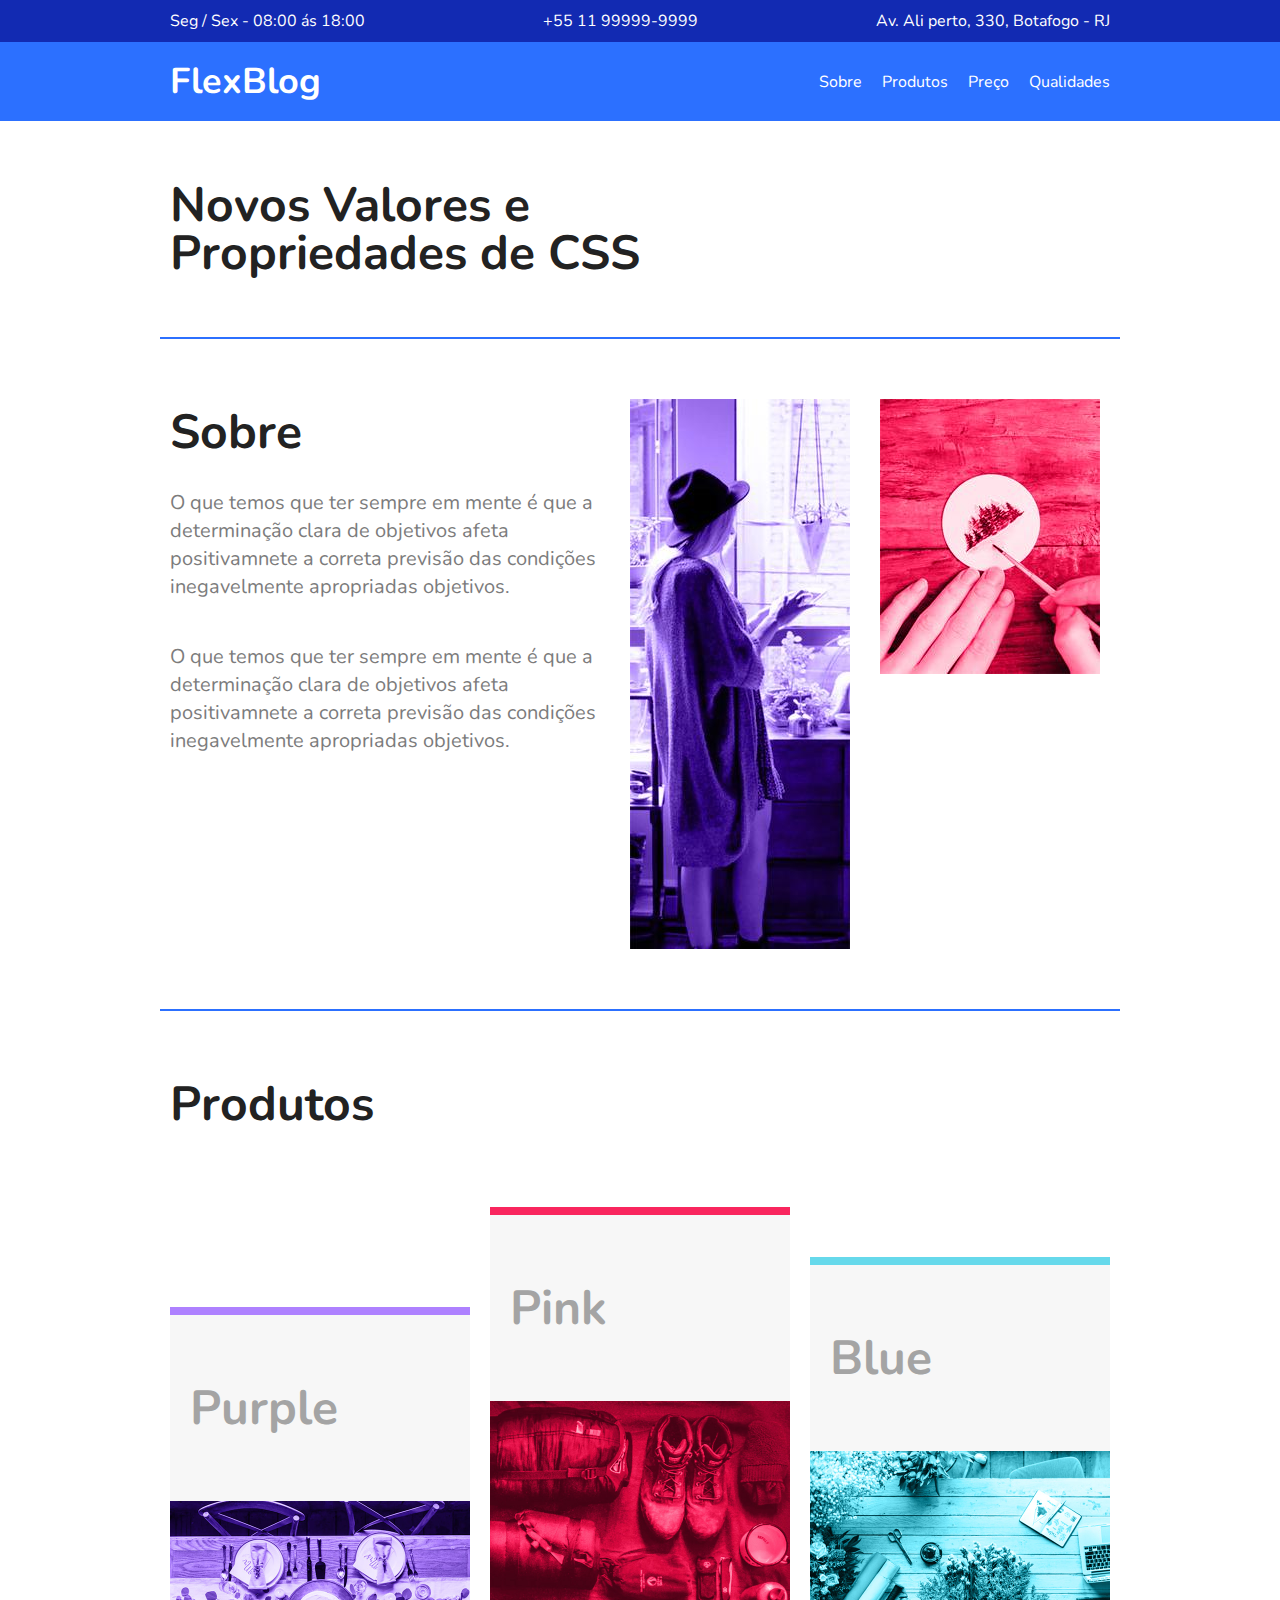
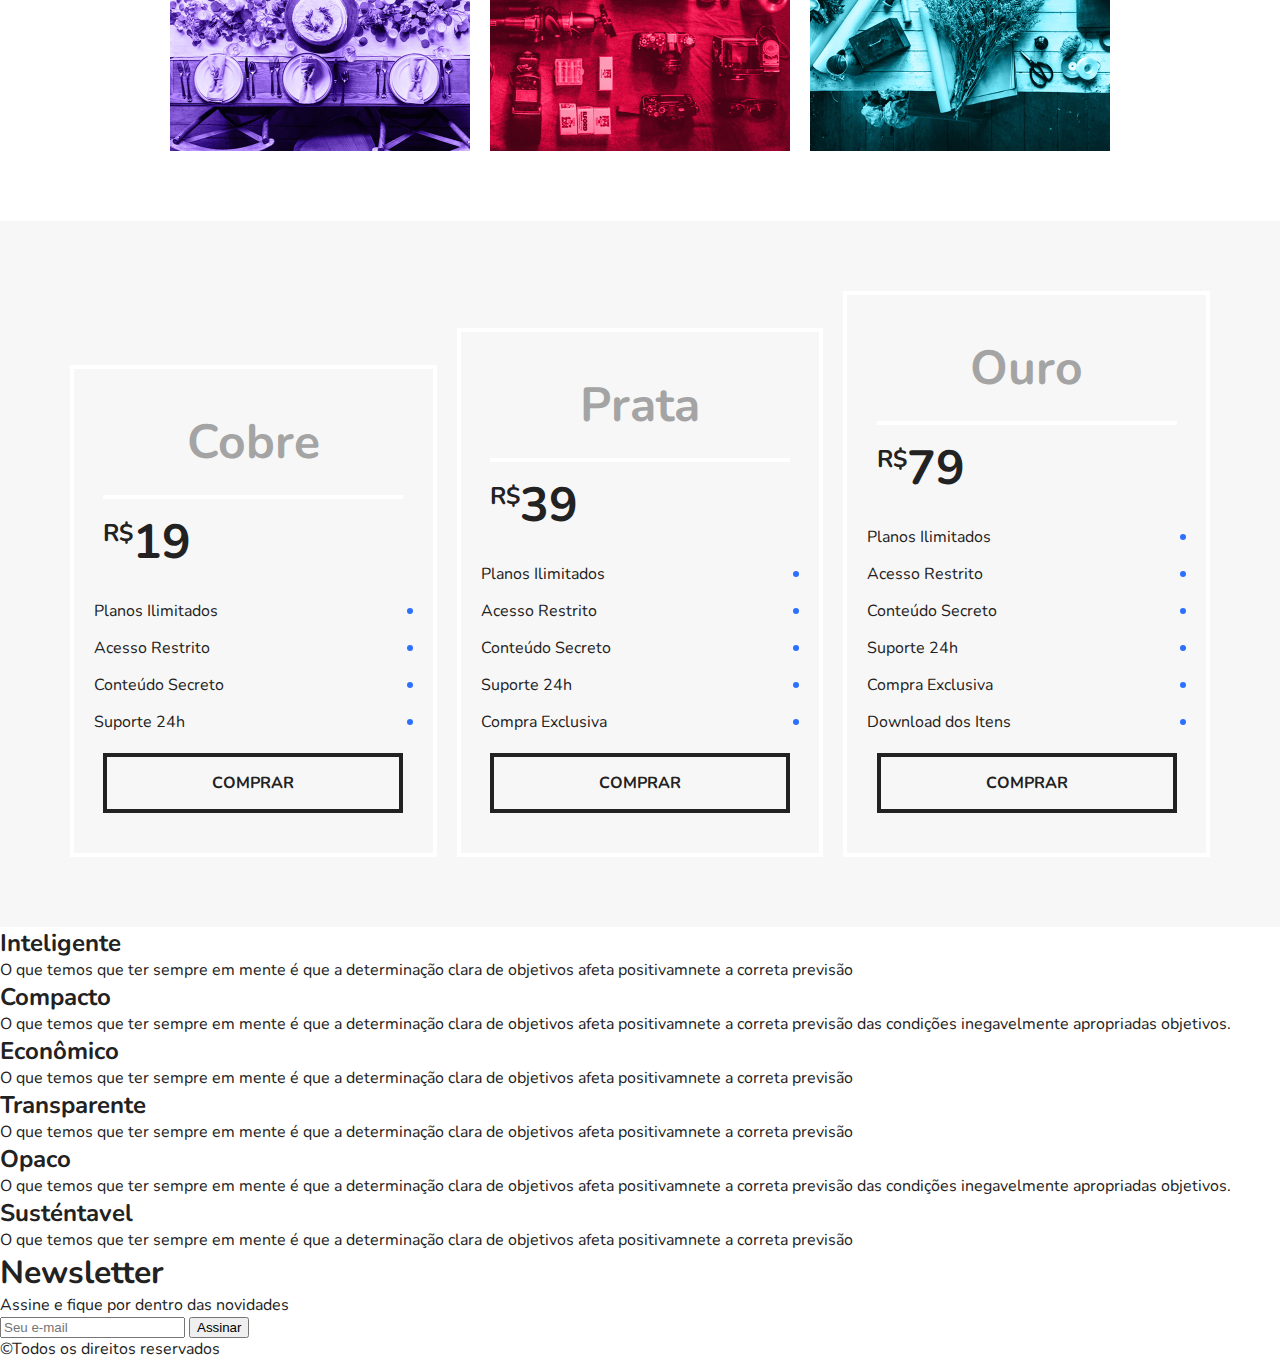
==== commit 3a56a930: "estilização da section de preço" ====
--- a/Projeto-Flex-Box-Origamid/index.html
+++ b/Projeto-Flex-Box-Origamid/index.html
@@ -69,51 +69,44 @@
       <section class="preco" id="preco">
         <div class="preco-item">
           <h2>Cobre</h2>
-          <span><sup>R$</sup>19,00</span>
-       
-        <ul>
-          <li>Planos Ilimitados</li>
-          <li>Acesso Restrito</li>
-          <li>Conteúdo Secreto</li>
-          <li>Suporte 24h</li>
-        </ul>
-        <a href="#">Comprar</a>
-      </div>
+          <span><sup>R$</sup>19</span>
+          <ul>
+            <li>Planos Ilimitados</li>
+            <li>Acesso Restrito</li>
+            <li>Conteúdo Secreto</li>
+            <li>Suporte 24h</li>
+          </ul>
+          <a href="#">Comprar</a>
+        </div>
+        
+        <div class="preco-item">
+          <h2>Prata</h2>
+          <span><sup>R$</sup>39</span>
+          <ul>
+            <li>Planos Ilimitados</li>
+            <li>Acesso Restrito</li>
+            <li>Conteúdo Secreto</li>
+            <li>Suporte 24h</li>
+            <li>Compra Exclusiva</li>
+          </ul>
+          <a href="#">Comprar</a>
+        </div>
+        
+        <div class="preco-item">
+          <h2>Ouro</h2>
+          <span><sup>R$</sup>79</span>
+          <ul>
+            <li>Planos Ilimitados</li>
+            <li>Acesso Restrito</li>
+            <li>Conteúdo Secreto</li>
+            <li>Suporte 24h</li>
+            <li>Compra Exclusiva</li>
+            <li>Download dos Itens</li>
+          </ul>
+          <a href="#">Comprar</a>
+        </div>
       </section>
       
-      <section class="preco" id="preco">
-        <div class="preco-item">
-          <h2>Prata</h2>
-          <span><sup>R$</sup>39,00</span>
-       
-        <ul>
-          <li>Planos Ilimitados</li>
-          <li>Acesso Restrito</li>
-          <li>Conteúdo Secreto</li>
-          <li>Suporte 24h</li>
-          <li>Compra Excluisiva</li>
-        </ul>
-        <a href="#">Comprar</a>
-      </div>
-      </section>
-
-      <section class="preco" id="preco">
-        <div class="preco-item">
-          <h2>Ouro</h2>
-          <span><sup>R$</sup>79,00</span>
-       
-        <ul>
-          <li>Planos Ilimitados</li>
-          <li>Acesso Restrito</li>
-          <li>Conteúdo Secreto</li>
-          <li>Suporte 24h</li>
-          <li>Compra Excluisiva</li>
-          <li>Download dos Itens</li>
-        </ul>
-        <a href="#">Comprar</a>
-      </div>
-      </section>
-
       <section class="qualidade" id="qualidade">
         <div class="qualidade-info">
           <h2>Inteligente</h2>
@@ -139,7 +132,7 @@
           <h2>Susténtavel</h2>
           <p>O que temos que ter sempre em mente é que a determinação clara de objetivos  afeta positivamnete a correta previsão </p>
         </div>
-      </section>
+      </section>  
 
       <section class="newsletter">
         <div class="newsletter-info">
--- a/Projeto-Flex-Box-Origamid/css/style.css
+++ b/Projeto-Flex-Box-Origamid/css/style.css
@@ -146,4 +146,82 @@
 }
 .blue{
   border-top: 8px solid #66d9eb;
+}
+/* preço */
+.preco{
+  background: #f7f7f7;
+  padding: 60px;
+  display: flex;
+  flex-wrap: wrap;
+  align-items: flex-end;
+}
+.preco-item{
+  flex: 1;
+  border: 4px solid white;
+  padding: 20px;
+  margin: 10px;
+}
+.preco-item h2{
+  font-size: 3em;
+  color: #a4a4a4;
+  text-align: center;
+  margin-top: 20px;
+}
+.preco-item span{
+  max-width: 300px;
+  margin: 20px auto;
+  display: block;
+  text-align: cente;
+  font-weight: bold;
+  padding: 10px 0px 5px 0px;
+  border-top: 4px solid white;
+  font-size: 3em;
+}
+.preco-item sup{
+  font-size: 1.5rem;
+}
+preco-item ul{
+  max-width: 300px;
+  margin: 20px auto;
+  font-size: 1.25em;
+  font-style: italic;
+  color:#7c7c7c;
+}
+.preco-item li{
+  display: flex;
+  justify-content: space-between;
+  align-items: center;
+  margin-bottom: 15px;
+}
+.preco-item a{
+  max-width: 300px;
+display: block;
+margin: 20px auto;
+border: 4px solid;
+color: #222;
+text-transform: uppercase;
+font-weight: bold;
+font-size: 2,25em;
+padding: 15px 0px;
+ text-align: center;
+}
+@media (max-width: 800px){
+  .preco{
+    padding-left: 10px;
+    padding-right: 10px ;
+  }
+  .preco .preco-item:nth-child(3){
+    order: -2;
+  }
+  .preco .preco-item:nth-child(2){
+    order: -1;
+  }
+}
+.preco-item li::after{
+  content: '';
+  display: block;
+width: 6px;
+height: 6px;
+background: #2c70ff;
+border-radius: 50%;
 }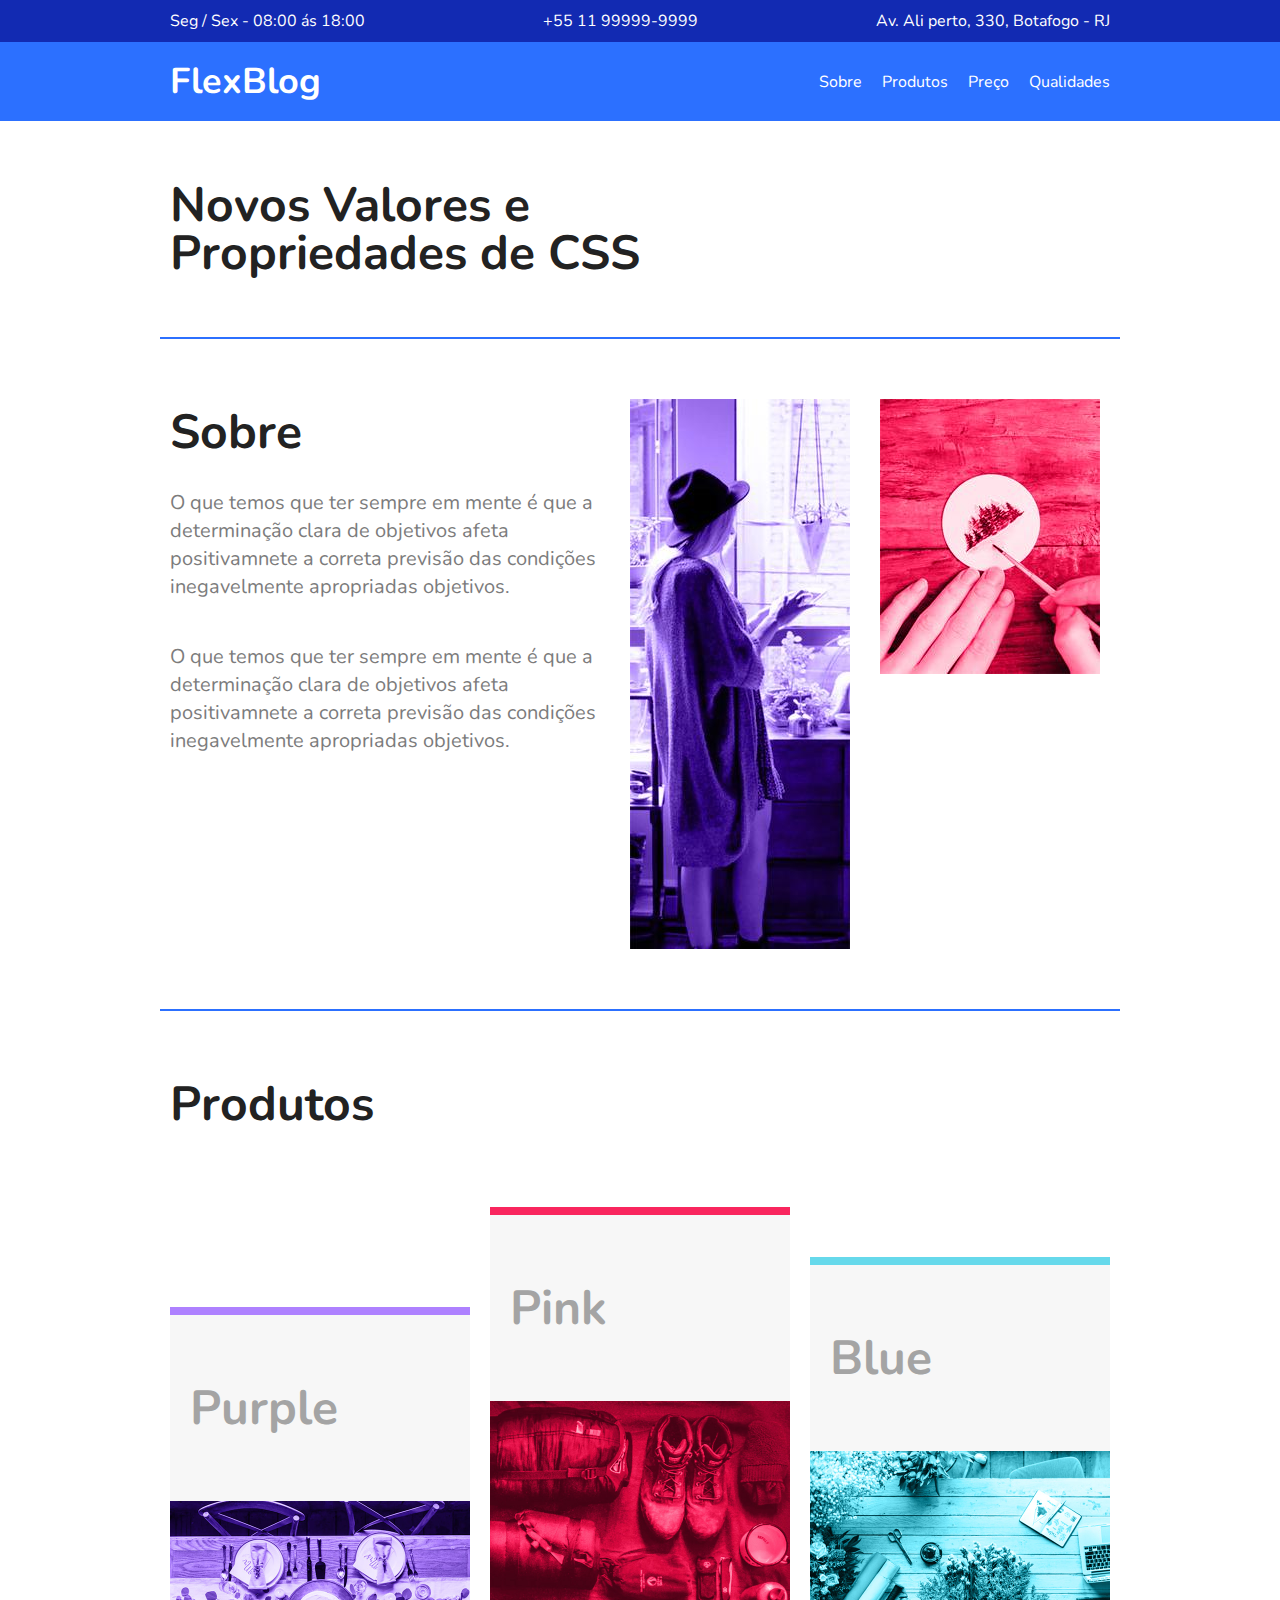
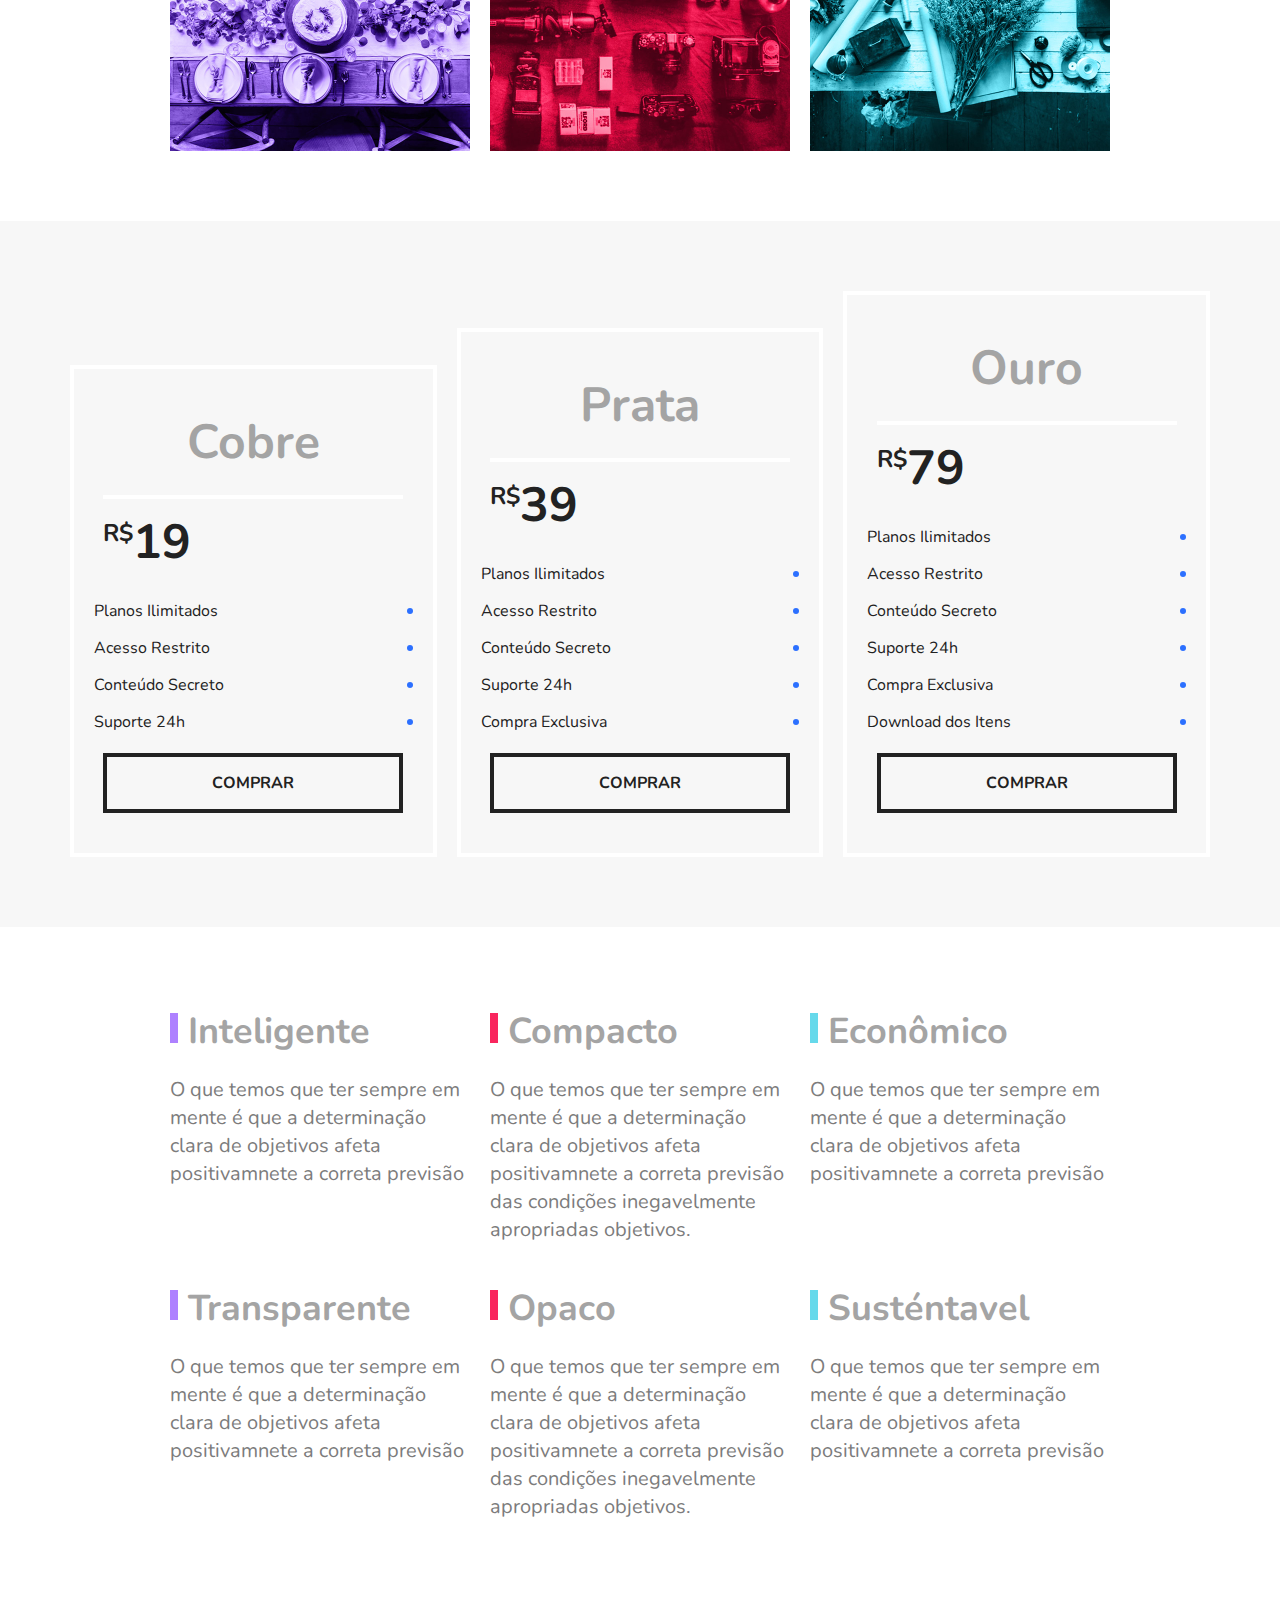
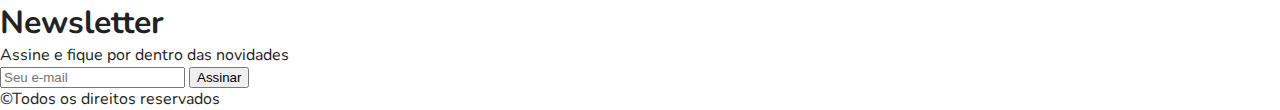
==== commit 55071630: "Estilizando a sections de qualidade" ====
--- a/Projeto-Flex-Box-Origamid/index.html
+++ b/Projeto-Flex-Box-Origamid/index.html
@@ -108,27 +108,27 @@
       </section>
       
       <section class="qualidade" id="qualidade">
-        <div class="qualidade-info">
+        <div class="qualidade-item">
           <h2>Inteligente</h2>
           <p>O que temos que ter sempre em mente é que a determinação clara de objetivos  afeta positivamnete a correta previsão </p>
         </div>
-        <div class="qualidade-info">
+        <div class="qualidade-item">
           <h2>Compacto</h2>
           <p>O que temos que ter sempre em mente é que a determinação clara de objetivos  afeta positivamnete a correta previsão das condições  inegavelmente apropriadas objetivos. </p>
         </div>
-        <div class="qualidade-info">
+        <div class="qualidade-item">
           <h2>Econômico</h2>
           <p>O que temos que ter sempre em mente é que a determinação clara de objetivos  afeta positivamnete a correta previsão </p>
         </div> 
-        <div class="qualidade-info">
+        <div class="qualidade-item">
           <h2>Transparente</h2>
           <p>O que temos que ter sempre em mente é que a determinação clara de objetivos  afeta positivamnete a correta previsão </p>
         </div>
-        <div class="qualidade-info">
+        <div class="qualidade-item">
           <h2>Opaco</h2>
           <p>O que temos que ter sempre em mente é que a determinação clara de objetivos  afeta positivamnete a correta previsão das condições  inegavelmente apropriadas objetivos.</p>
         </div>
-        <div class="qualidade-info">
+        <div class="qualidade-item">
           <h2>Susténtavel</h2>
           <p>O que temos que ter sempre em mente é que a determinação clara de objetivos  afeta positivamnete a correta previsão </p>
         </div>
--- a/Projeto-Flex-Box-Origamid/css/style.css
+++ b/Projeto-Flex-Box-Origamid/css/style.css
@@ -224,4 +224,42 @@
 height: 6px;
 background: #2c70ff;
 border-radius: 50%;
+}
+.qualidade{
+  max-width:960px;
+  margin: 60px auto;
+  display:flex ;
+  flex-wrap: wrap;
+}
+.qualidade-item{
+  flex:1 1 300px;
+  margin: 20px 10px;
+}
+.qualidade-item h2{
+  font-size: 2.25em;
+  color: #a4a4a4;
+  margin-bottom: 20px;
+}
+.qualidade-item h2::before{
+  content: "";
+  display: inline-block;
+  width: 8px;
+  height: 30px;
+  margin-right: 10px;
+  background: blue;
+}
+
+.qualidade-item:nth-of-type(3n+1) h2::before{
+  background: #ae81ff;
+}
+.qualidade-item:nth-of-type(3n+2) h2::before,.qualidade-item:nth-of-type(5) h2::before{
+  background: #f9265e;
+}
+.qualidade-item:nth-of-type(3n+3) h2::before,.qualidade-item:nth-of-type(6) h2::before{
+  background: #66d9eb;
+}
+.qualidade-item p{
+  font-size: 1.25em;
+  line-height: 1.4;
+  color: #7c7c7c;
 }